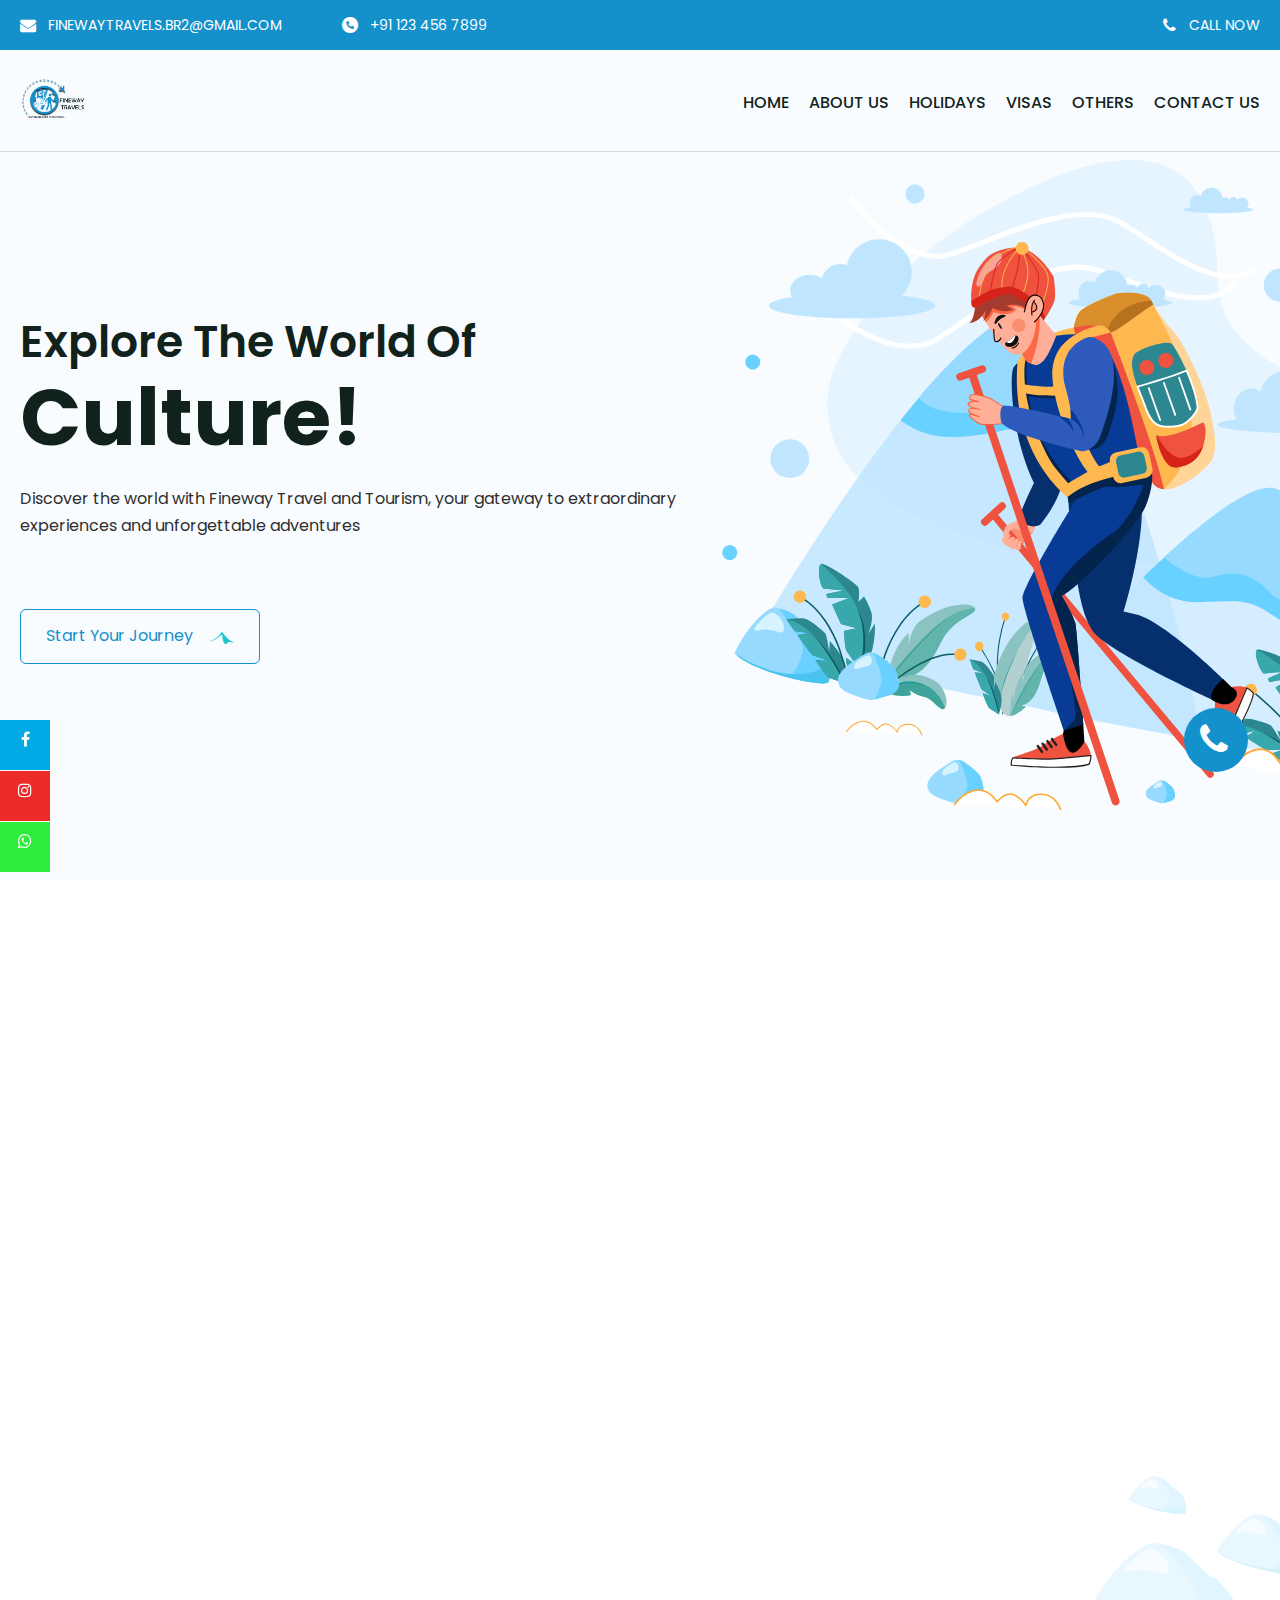
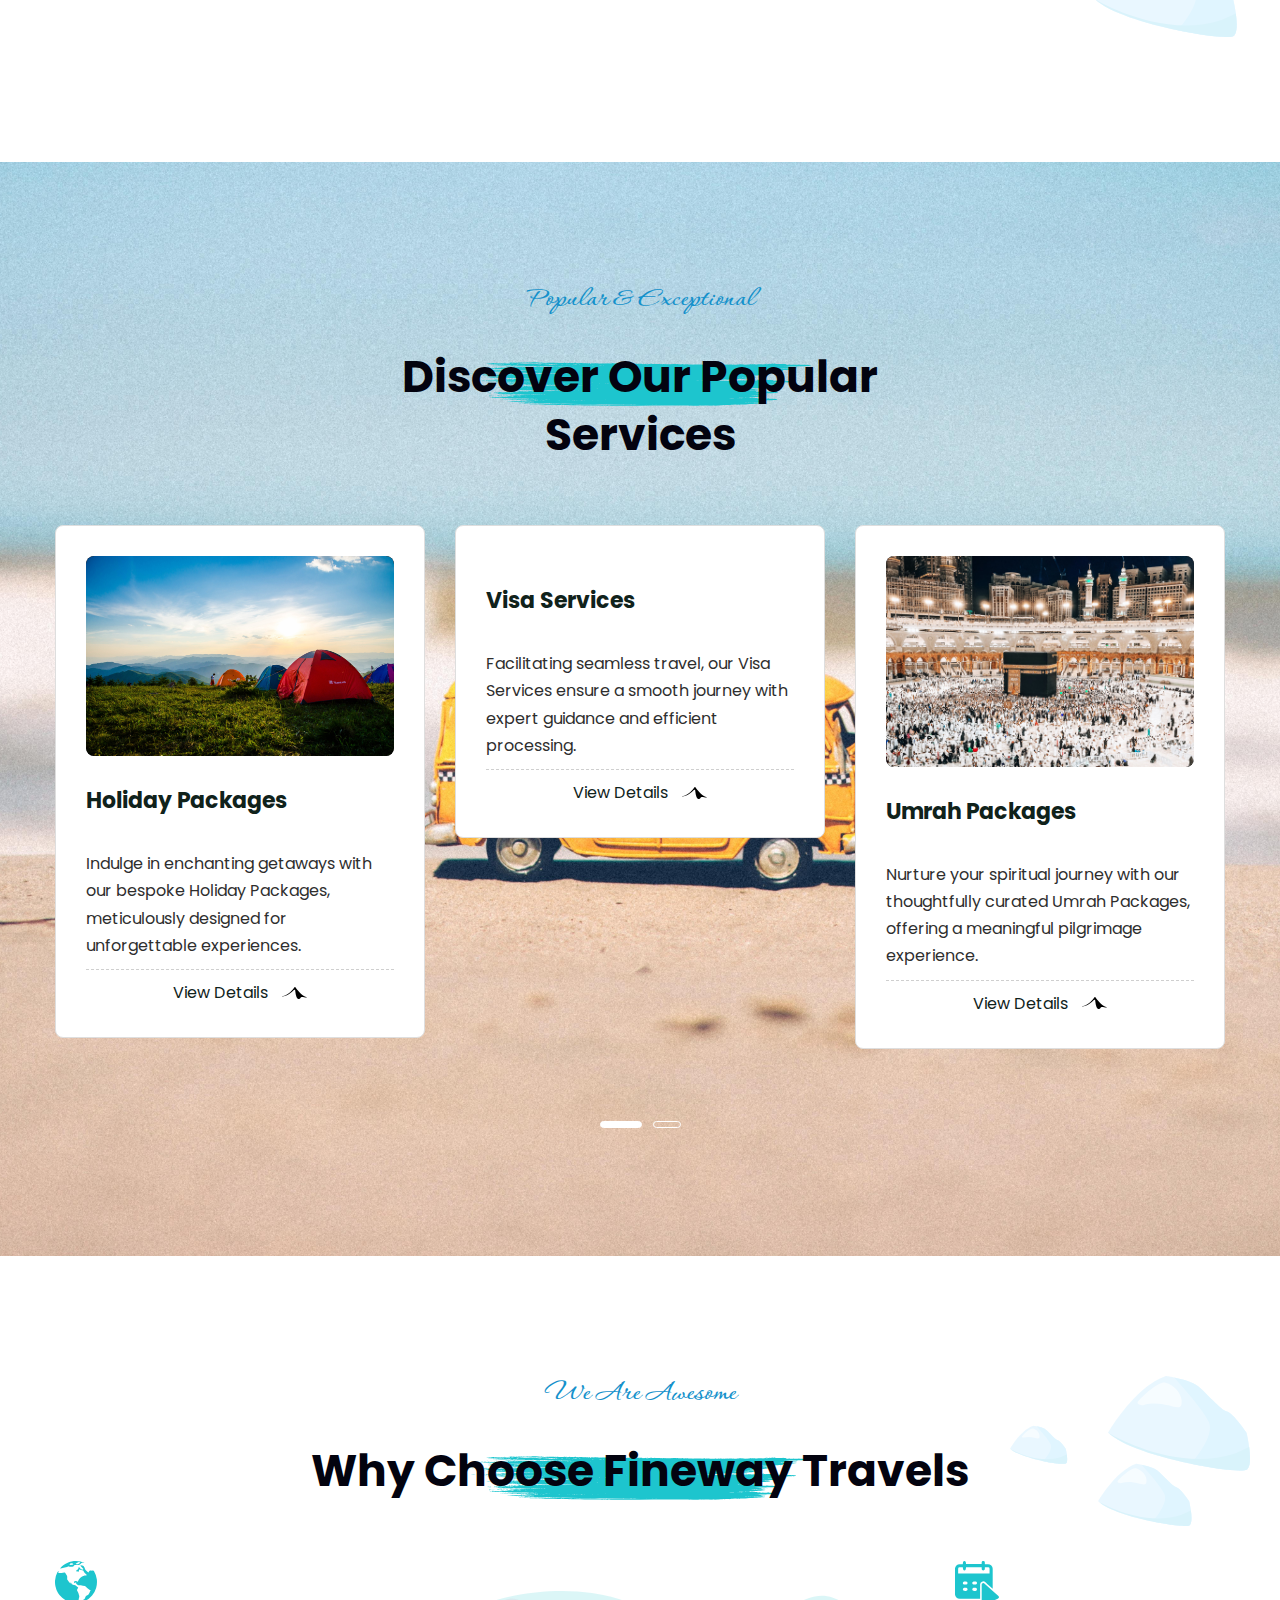
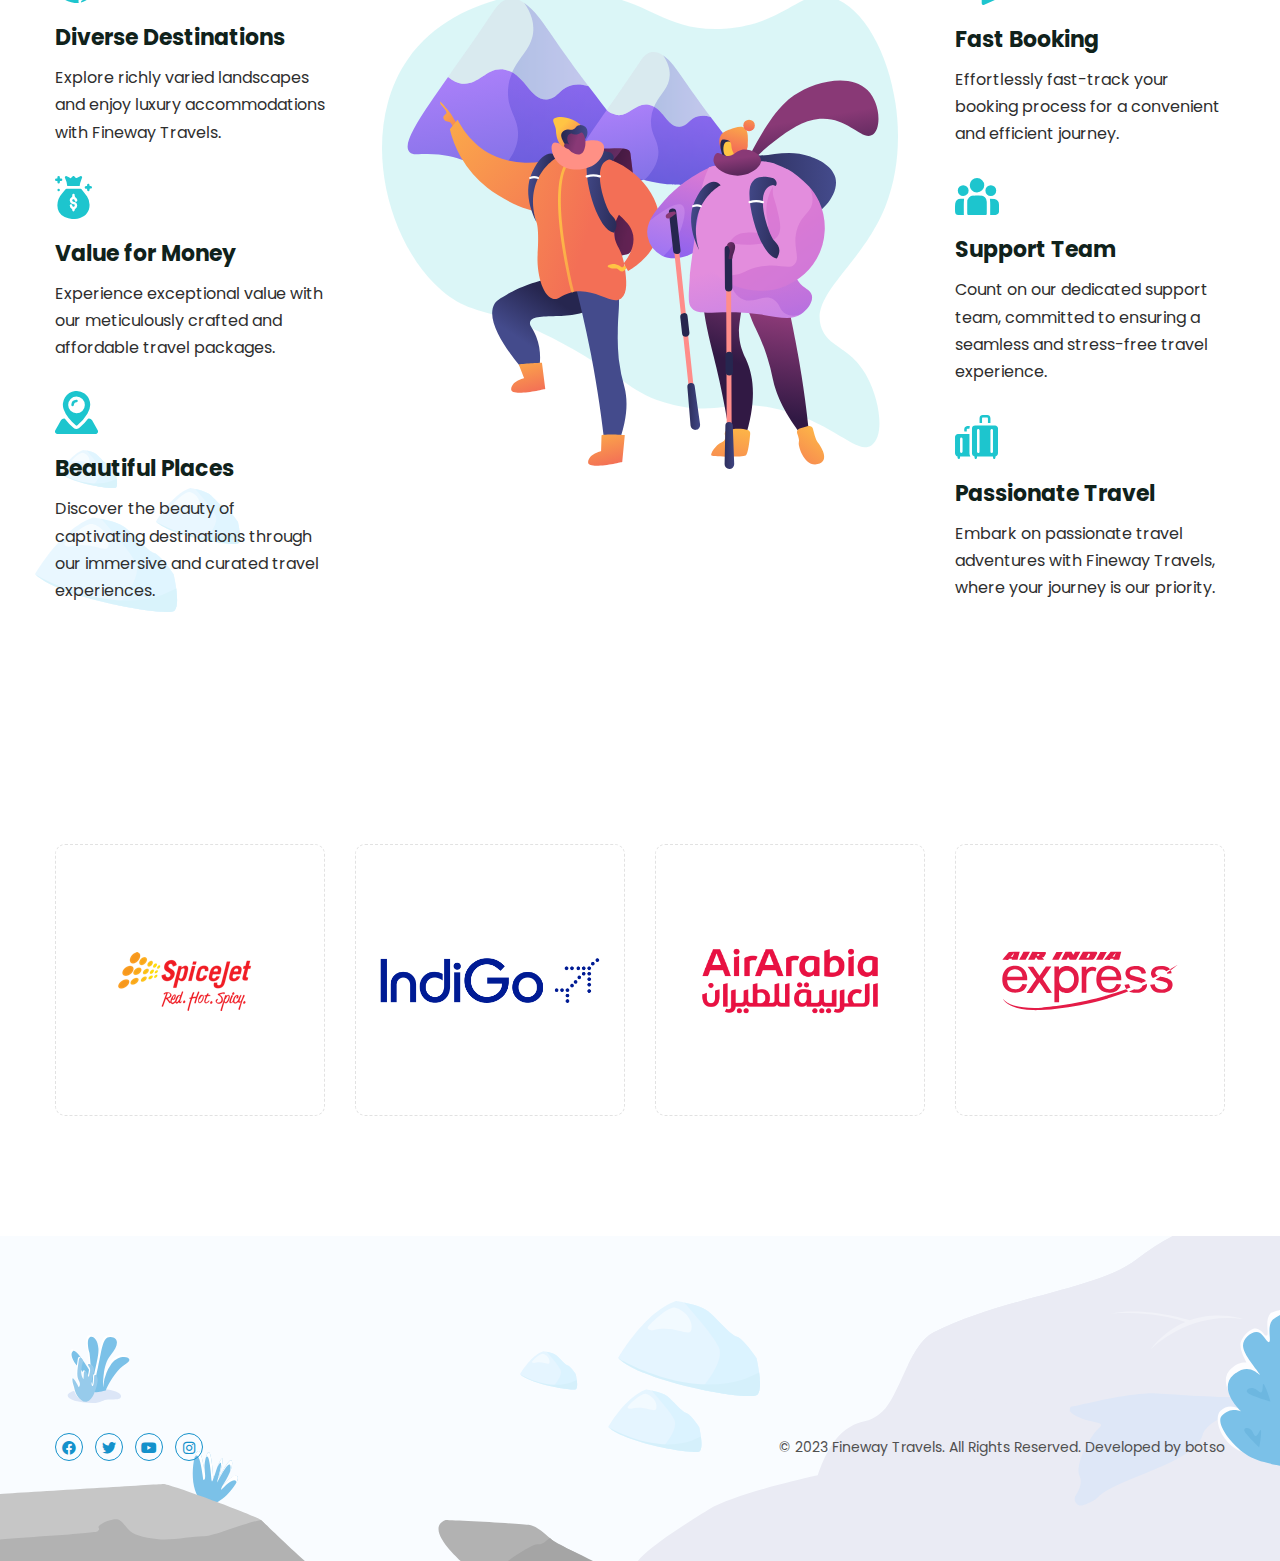
==== index.html @ 9a1bd73a "intial commit" ====
<!DOCTYPE html>
<html lang="en">

<head>
    <meta charset="utf-8">
    <title>FineWay Travel</title>
    <!-- Stylesheets -->
    <link href="css/bootstrap.css" rel="stylesheet">
    <link href="css/style.css" rel="stylesheet">
    <link rel="shortcut icon" href="images/fineway-logo.png" type="image/x-icon">
    <link rel="icon" href="images/fineway-logo.png" type="image/x-icon">
    <!-- Responsive -->
    <meta http-equiv="X-UA-Compatible" content="IE=edge">
    <meta name="viewport" content="width=device-width, initial-scale=1.0, maximum-scale=1.0, user-scalable=0">
    <link href="css/responsive.css" rel="stylesheet">
    <link rel="stylesheet" href="./css/social-style.css">
    <link rel="stylesheet" href="https://cdnjs.cloudflare.com/ajax/libs/font-awesome/4.7.0/css/font-awesome.min.css">
</head>

<body>
    <div class="page-wrapper">

        <!-- Preloader -->
        <div class="preloader"></div>

        <div class="search-backdrop"></div>

        <!-- Main Header-->
        <header class="main-header">
            <div id="fixed-social">
                <div>
                    <a href="#" class="fixed-facebook" target="_blank"><i class="fa fa-facebook"></i>
                        <span>Facebook</span></a>
                </div>

                <div>
                    <a href="#" class="fixed-instagrem" target="_blank"><i class="fa fa-instagram"></i>
                        <span>Instagram</span></a>
                </div>
                <div>
                    <a href="#" class="fixed-whatsapp" target="_blank"><i class="fa fa-whatsapp"></i>
                        <span>Whatsapp</span></a>
                </div>
            </div>
            <div class="header-top">
                <div class="auto-container">
                    <div class="inner clearfix">
                        <div class="top-left clearfix">
                            <ul class="info clearfix">
                                <li><i class="icon fa fa-envelope"></i> <a
                                        href="mailto:INFO@TREKER.COM">finewaytravels.br2@gmail.com</a></li>
                                <li><i class="icon fa fa-phone-circle"></i> <a href="tel:+11256326501">+91 123 456
                                        7899</a></li>
                            </ul>
                        </div>
                        <div class="top-right clearfix">
                            <div class="login"><i class="icon fa fa-phone"></i> <a href="#">Call Now</a></div>
                        </div>
                    </div>
                </div>
            </div>
            <!-- Header Upper -->
            <div class="header-upper">
                <div class="auto-container">
                    <!-- Main Box -->
                    <div class="main-box clearfix">
                        <!--Logo-->
                        <div class="logo-box">
                            <div class="logo"><a href="index.html" title="Treker"><img src="images/fineway-logo.png"
                                        alt="" title="Treker"></a></div>
                        </div>

                        <div class="nav-box clearfix">
                            <!--Nav Outer-->
                            <div class="nav-outer clearfix">
                                <nav class="main-menu">
                                    <ul class="navigation clearfix">
                                        <li class="active"><a href="../Fineway travels/">Home</a>
                                        </li>
                                        <li><a href="#">About Us</a>
                                        </li>
                                        <li><a href="#">Holidays</a>
                                        </li>
                                        <li><a href="./visas">visas
                                            </a></li>
                                        <li class="dropdown"><a href="#">Others</a>
                                            <ul>
                                                <li><a href="/OkToBoard/">Ok to Board</a></li>
                                                <li><a href="#">Umrah</a></li>
                                            </ul>
                                        </li>
                                        <li><a href="/contact/">Contact us</a></li>
                                    </ul>
                                </nav>
                                <!-- Main Menu End-->
                            </div>
                            <!--Nav Outer End-->

                            <!-- <div class="links-box clearfix">
                                <div class="link search-btn search-toggle"><span class="icon far fa-search"></span>
                                </div>
                                <div class="link fav-btn"><a href="#"><span class="icon far fa-heart"></span><span
                                            class="count">02</span></a></div>
                                <div class="link cart-btn"><a href="#" class="clearfix">
                                        <div class="cart-info"><span class="icon far fa-shopping-cart"></span>00 Items
                                        </div>
                                        <div class="amount">$ 00:00</div>
                                    </a></div>
                            </div> -->

                            <!-- Hidden Nav Toggler -->
                            <div class="nav-toggler">
                                <button class="hidden-bar-opener"><span class="icon"><img
                                            src="images/icons/menu-icon.svg" alt=""></span></button>
                            </div>

                        </div>

                        <!-- End Header Upper -->
                        <div class="search-box">
                            <div class="outer-container">
                                <div class="inner-box">
                                    <div class="form-box">
                                        <div class="s-close-btn"><span class="icon far fa-times"></span></div>
                                        <span class="s-icon fa fa-search"></span>
                                        <form method="post" action="index.html">
                                            <div class="form-group">
                                                <input type="search" name="search" value="" placeholder="Search Here"
                                                    required="">
                                            </div>
                                        </form>
                                    </div>
                                </div>
                            </div>
                        </div>

                    </div>
                </div>
            </div>
        </header>
        <!--End Main Header -->

        <!--Search Backdrop-->
        <div class="search-backdrop"></div>

        <!-- Menu Backdrop -->
        <div class="menu-backdrop"></div>

        <!-- Hidden Navigation Bar -->
        <section class="hidden-bar">
            <!-- Hidden Bar Wrapper -->
            <div class="hidden-bar-wrapper">
                <div class="hidden-bar-closer"><span class="icon"><svg class="icon-close" role="presentation"
                            viewBox="0 0 16 14">
                            <path d="M15 0L1 14m14 0L1 0" stroke="currentColor" fill="none" fill-rule="evenodd"></path>
                        </svg></span></div>
                <div class="nav-logo-box">
                    <div class="logo"><a href="index.html" title="FineWay"><img src="./images/fineway-logo.png" alt=""
                                title="Fineway"></a></div>
                </div>
                <!-- .Side-menu -->
                <div class="side-menu">
                    <ul class="navigation clearfix">
                        <li class="active"><a href="../Fineway travels/">Home</a>
                        </li>
                        <li><a href="#">About Us</a>
                        </li>
                        <li><a href="#">Holidays</a>
                        </li>
                        <li><a href="./visa/index.html">Visa</a></li>
                        <li class="dropdown"><a href="#">Others</a>
                            <ul>
                                <li><a href="/OkToBoard/">Ok to Board</a></li>
                                <li><a href="#">Umrah</a></li>
                            </ul>
                        </li>
                        <li><a href="/contact/">Contact us</a></li>
                    </ul>
                </div><!-- /.Side-menu -->


            </div><!-- / Hidden Bar Wrapper -->
        </section>
        <!-- / Hidden Bar -->

        <!-- Banner Section -->
        <section class="banner-section">

            <div class="banner-container">
                <div class="banner-slider-box">
                    <!--Slide Item-->
                    <div class="slide-item">
                        <div class="auto-container">
                            <div class="content-box">
                                <div class="content">
                                    <div class="clearfix">
                                        <div class="inner">
                                            <h2>Explore the world of</h2>
                                            <h1><span>Culture!</span></h1>
                                            <div class="text">Discover the world with Fineway Travel and Tourism, your
                                                gateway to extraordinary experiences and unforgettable adventures</div>
                                            <div class="links-box clearfix">
                                                <div class="link"><a href="#"
                                                        class="theme-btn btn-style-one"><span>Start Your Journey <i
                                                                class="icon"><img src="images/icons/logo-icon.svg"
                                                                    alt="" title=""></i></span></a></div>
                                            </div>
                                        </div>

                                    </div>
                                </div>
                                <div class="banner-image">
                                    <div class="image"><img src="images/main-slider/banner-image-1.svg" alt="" title="">
                                    </div>
                                </div>
                            </div>
                        </div>
                    </div>

                </div>
            </div>
        </section>
        <!--End Banner Section -->

        <!--About Us Section-->
        <section class="about-us">
            <div class="floated-icon right"><img src="images/resource/about-stone-right.svg" alt="" title=""></div>
            <div class="auto-container">
                <div class="row clearfix">
                    <!--Text Col-->
                    <div class="text-col col-lg-6 col-md-12 col-sm-12">
                        <div class="inner wow fadeInRight" data-wow-duration="1500ms" data-wow-delay="0ms">
                            <div class="title-box">
                                <div class="subtitle">About FineWay</div>
                                <h2><i class="bg-vector"></i><span>Your Gateway to Seamless Travel Solutions</span></h2>
                                <div class="text">Your surest vacation spot for seamless travel answers. Explore our
                                    rights, offering Umrah, visas, and bespoke packages. Where your journey reveals its
                                    way..</div>
                            </div>
                            <div class="lower-box">
                                <div class="lower-inner clearfix">
                                    <div class="text-content">
                                        <ul>
                                            <li>Holiday Packages</li>
                                            <li>Visa Services</li>
                                            <li>Umrah Packages</li>
                                        </ul>
                                    </div>
                                    <!-- <div class="image-box">
                                        <img src="images/resource/about-image-2.jpg" alt="" title="">
                                        <a href="https://www.youtube.com/watch?v=0xhr0j877bI"
                                            class="theme-btn lightbox-image overlink"><span
                                                class="icon fa fa-play"></span></a>
                                    </div> -->
                                </div>
                            </div>
                        </div>
                    </div>
                    <!--Image Col-->
                    <div class="image-col col-lg-6 col-md-12 col-sm-12">
                        <div class="inner wow fadeInLeft" data-wow-duration="1500ms" data-wow-delay="0ms">
                            <div class="bg-image">
                                <img src="images/travel/about-vector-1.png  " alt="" title="">
                            </div>
                            <div class="image-box">
                                <img src="images/resource/about-image-1.svg" alt="" title="">
                            </div>
                        </div>
                    </div>
                </div>
            </div>
        </section>

        <!--Popular Section-->
        <section class="popular-section">
            <div class="bg-layer" style="background-image: url(images/travel/travel.jpg);"></div>
            <div class="auto-container">
                <div class="title-box centered">
                    <div class="subtitle">Popular & Exceptional</div>
                    <h2><i class="bg-vector"></i><span>Discover our popular services</span></h2>
                </div>
                <div class="carousel-box">
                    <div class="popular-carousel owl-theme owl-carousel">

                        <!-- Block -->
                        <div class="trek-block-one">
                            <div class="inner-box">
                                <div class="image-box">
                                    <div class="image"><a href="packages.html"><img src="images/travel/holiday.jpg"
                                                alt="" title=""></a></div>
                                    <!-- <div class="price"><span>$120</span></div> -->
                                    <!-- <div class="info">
                                        <span class="i-block"><i class="icon far fa-clock"></i> 5 days</span> &ensp; |
                                        &ensp; <span class="i-block">259P, Himalaya Ag</span>
                                    </div> -->
                                </div>
                                <div class="lower-content">
                                    <h4><a href="packages.html">Holiday Packages</a></h4>
                                    <div class="ratings clearfix">
                                        <!-- <div class="stars"><i class="fa fa-star"></i><i class="fa fa-star"></i><i
                                                class="fa fa-star"></i><i class="fa fa-star"></i><i
                                                class="fa fa-star empty"></i></div> -->
                                        <!-- <div class="rev"><a href="#">05 Review</a></div> -->
                                    </div>
                                    <div class="text">Indulge in enchanting getaways with our bespoke Holiday Packages,
                                        meticulously designed for unforgettable experiences.</div>
                                </div>
                                <div class="bottom-box clearfix">
                                    <div class="more-link"><a href="packages.html" class="theme-btn"><span>View Details
                                                <i class="icon"><img src="images/icons/logo-icon.svg"
                                                        alt=""></i></span></a>
                                    </div>
                                    <!-- <div class="video-link"><a href="packages.html" class="theme-btn"><i
                                                class="icon far fa-video-camera"></i></a></div> -->
                                </div>
                            </div>
                        </div>

                        <!--Block-->
                        <div class="trek-block-one">
                            <div class="inner-box">
                                <div class="image-box">
                                    <div class="image"><a href="packages.html"><img src="images/travel/visa.jpg" alt=""
                                                title=""></a></div>
                                    <!-- <div class="price"><span>$120</span></div> -->
                                    <!-- <div class="info">
                                        <span class="i-block"><i class="icon far fa-clock"></i> 5 days</span> &ensp; |
                                        &ensp; <span class="i-block">259P, Himalaya Ag</span>
                                    </div> -->
                                </div>
                                <div class="lower-content">
                                    <h4><a href="./visas/index.html">Visa Services</a></h4>
                                    <div class="ratings clearfix">
                                        <!-- <div class="stars"><i class="fa fa-star"></i><i class="fa fa-star"></i><i
                                                class="fa fa-star"></i><i class="fa fa-star"></i><i
                                                class="fa fa-star empty"></i></div> -->
                                        <!-- <div class="rev"><a href="packages.html">05 Review</a></div> -->
                                    </div>
                                    <div class="text">Facilitating seamless travel, our Visa Services ensure a smooth
                                        journey with expert guidance and efficient processing.</div>
                                </div>
                                <div class="bottom-box clearfix">
                                    <div class="more-link"><a href="./visas/index.html" class="theme-btn"><span>View
                                                Details
                                                <i class="icon"><img src="images/icons/logo-icon.svg"
                                                        alt=""></i></span></a>
                                    </div>
                                    <!-- <div class="video-link"><a href="packages.html" class="theme-btn"><i
                                                class="icon far fa-video-camera"></i></a></div> -->
                                </div>
                            </div>
                        </div>

                        <!--Block-->
                        <div class="trek-block-one">
                            <div class="inner-box">
                                <div class="image-box">
                                    <div class="image"><a href="packages.html"><img src="images/travel/umrah.jpg" alt=""
                                                title=""></a></div>
                                    <!-- <div class="price"><span>$120</span></div> -->
                                    <!-- <div class="info">
                                        <span class="i-block"><i class="icon far fa-clock"></i> 5 days</span> &ensp; |
                                        &ensp; <span class="i-block">259P, Himalaya Ag</span>
                                    </div> -->
                                </div>
                                <div class="lower-content">
                                    <h4><a href="#">Umrah Packages</a></h4>
                                    <div class="ratings clearfix">
                                        <!-- <div class="stars"><i class="fa fa-star"></i><i class="fa fa-star"></i><i
                                                class="fa fa-star"></i><i class="fa fa-star"></i><i
                                                class="fa fa-star empty"></i></div> -->
                                        <!-- <div class="rev"><a href="packages.html">05 Review</a></div> -->
                                    </div>
                                    <div class="text">Nurture your spiritual journey with our thoughtfully curated Umrah
                                        Packages, offering a meaningful pilgrimage experience.</div>
                                </div>
                                <div class="bottom-box clearfix">
                                    <div class="more-link"><a href="packages.html" class="theme-btn"><span>View Details
                                                <i class="icon"><img src="images/icons/logo-icon.svg"
                                                        alt=""></i></span></a>
                                    </div>
                                    <!-- <div class="video-link"><a href="packages.html" class="theme-btn"><i
                                                class="icon far fa-video-camera"></i></a></div> -->
                                </div>
                            </div>
                        </div>

                        <!--Block-->
                        <div class="trek-block-one">
                            <div class="inner-box">
                                <div class="image-box">
                                    <div class="image"><a href="packages.html"><img src="images/travel/visa.jpg" alt=""
                                                title=""></a></div>
                                    <!-- <div class="price"><span>$120</span></div> -->
                                    <!-- <div class="info">
                                        <span class="i-block"><i class="icon far fa-clock"></i> 5 days</span> &ensp; |
                                        &ensp; <span class="i-block">259P, Himalaya Ag</span>
                                    </div> -->
                                </div>
                                <div class="lower-content">
                                    <h4><a href="packages.html">Global Visa Services</a></h4>
                                    <div class="ratings clearfix">
                                        <!-- <div class="stars"><i class="fa fa-star"></i><i class="fa fa-star"></i><i
                                                class="fa fa-star"></i><i class="fa fa-star"></i><i
                                                class="fa fa-star empty"></i></div> -->
                                        <!-- <div class="rev"><a href="packages.html">05 Review</a></div> -->
                                    </div>
                                    <div class="text">Our passport to seamless travel and business success. Expert
                                        guidance and streamlined solutions for your
                                        visa needs.</div>
                                </div>
                                <div class="bottom-box clearfix">
                                    <div class="more-link"><a href="packages.html" class="theme-btn"><span>View Details
                                                <i class="icon"><img src="images/icons/logo-icon.svg"
                                                        alt=""></i></span></a>
                                    </div>
                                    <!-- <div class="video-link"><a href="packages.html" class="theme-btn"><i
                                                class="icon far fa-video-camera"></i></a></div> -->
                                </div>
                            </div>
                        </div>



                    </div>
                </div>
            </div>
        </section>

        <!--Why Section-->
        <section class="why-section">
            <div class="floated-icon left"><img src="images/resource/stones-left.svg" alt="" title=""></div>
            <div class="floated-icon right"><img src="images/resource/stones-right.svg" alt="" title=""></div>
            <div class="auto-container">

                <div class="title-box centered">
                    <div class="subtitle">We Are Awesome</div>
                    <h2><i class="bg-vector"></i><span>Why Choose Fineway Travels</span></h2>
                </div>

                <div class="row clearfix">
                    <div class="left-col col-xl-3 col-lg-4 col-md-6 col-sm-12">
                        <div class="inner">
                            <div class="why-block">
                                <div class="inner-box">
                                    <div class="icon-box"><img src="images/resource/icon-1.svg" alt=""></div>
                                    <h4>Diverse Destinations</h4>
                                    <div class="text"> Explore richly varied landscapes and enjoy luxury accommodations
                                        with Fineway Travels.</div>
                                </div>
                            </div>
                            <div class="why-block">
                                <div class="inner-box">
                                    <div class="icon-box"><img src="images/resource/icon-2.svg" alt=""></div>
                                    <h4>Value for Money</h4>
                                    <div class="text">Experience exceptional value with our meticulously crafted and
                                        affordable travel packages.</div>
                                </div>
                            </div>
                            <div class="why-block">
                                <div class="inner-box">
                                    <div class="icon-box"><img src="images/resource/icon-3.svg" alt=""></div>
                                    <h4>Beautiful Places</h4>
                                    <div class="text">Discover the beauty of captivating destinations through our
                                        immersive and curated travel experiences.</div>
                                </div>
                            </div>
                        </div>
                    </div>

                    <div class="right-col col-xl-3 col-lg-4 col-md-6 col-sm-12">
                        <div class="inner">
                            <div class="why-block">
                                <div class="inner-box">
                                    <div class="icon-box"><img src="images/resource/icon-4.svg" alt=""></div>
                                    <h4>Fast Booking</h4>
                                    <div class="text">Effortlessly fast-track your booking process for a convenient and
                                        efficient journey.</div>
                                </div>
                            </div>
                            <div class="why-block">
                                <div class="inner-box">
                                    <div class="icon-box"><img src="images/resource/icon-5.svg" alt=""></div>
                                    <h4>Support Team</h4>
                                    <div class="text">Count on our dedicated support team, committed to ensuring a
                                        seamless and stress-free travel experience.</div>
                                </div>
                            </div>
                            <div class="why-block">
                                <div class="inner-box">
                                    <div class="icon-box"><img src="images/resource/icon-6.svg" alt=""></div>
                                    <h4>Passionate Travel</h4>
                                    <div class="text">Embark on passionate travel adventures with Fineway Travels, where
                                        your journey is our priority.</div>
                                </div>
                            </div>
                        </div>
                    </div>

                    <div class="image-col col-xl-6 col-lg-4 col-md-12 col-sm-12">
                        <div class="inner">
                            <div class="image-box"><img src="images/resource/why-image-1.svg" alt=""></div>
                        </div>
                    </div>

                </div>
            </div>
        </section>





        <!--Sponsors Section-->
        <section class="sponsors-one">
            <div class="auto-container">
                <div class="carousel-box">
                    <div class="sponsors-carousel owl-theme owl-carousel">
                        <!--Block-->
                        <div class="sponsor-block">
                            <div class="inner-box">
                                <div class="image"><a href="#"><img src="images/brands/spicejet.png" alt=""></a>
                                </div>
                            </div>
                        </div>

                        <!--Block-->
                        <div class="sponsor-block">
                            <div class="inner-box">
                                <div class="image"><a href="#"><img src="images/brands/indigo.png" alt=""></a>
                                </div>
                            </div>
                        </div>

                        <!--Block-->
                        <div class="sponsor-block">
                            <div class="inner-box">
                                <div class="image"><a href="#"><img src="images/brands/air_arabia.png" alt=""></a>
                                </div>
                            </div>
                        </div>

                        <!--Block-->
                        <div class="sponsor-block">
                            <div class="inner-box">
                                <div class="image"><a href="#"><img src="images/brands/air_india.svg" alt=""></a>
                                </div>
                            </div>
                        </div>

                        <!--Block-->
                        <div class="sponsor-block">
                            <div class="inner-box">
                                <div class="image"><a href="#"><img src="images/brands/FlyDubai-Logo.png" alt=""></a>
                                </div>
                            </div>
                        </div>

                        <!--Block-->
                        <div class="sponsor-block">
                            <div class="inner-box">
                                <div class="image"><a href="#"><img src="images/brands/go_first.png" alt=""></a>
                                </div>
                            </div>
                        </div>

                        <!--Block-->
                        <div class="sponsor-block">
                            <div class="inner-box">
                                <div class="image"><a href="#"><img src="images/brands/vistarta.png" alt=""></a>
                                </div>
                            </div>
                        </div>

                        <!--Block-->
                        <div class="sponsor-block">
                            <div class="inner-box">
                                <div class="image"><a href="#"><img src="images/brands/air_india.png" alt=""></a>
                                </div>
                            </div>
                        </div>

                    </div>
                </div>
            </div>
        </section>


        <!--Main Footer-->
        <footer class="main-footer">
            <div class="bg-layer" style="background-image: url(images/background/f-bottom-bg.svg);"></div>
            <div class="floated-icon"><img src="images/resource/footer-stones.svg" alt="" title=""></div>


            <div class="f-bottom">
                <div class="auto-container">
                    <div class="inner clearfix">
                        <div class="social-links">
                            <ul class="clearfix">
                                <li><a href="#"><i class="fab fa-facebook-f"></i></a></li>
                                <li><a href="#"><i class="fab fa-twitter"></i></a></li>
                                <li><a href="#"><i class="fab fa-youtube"></i></a></li>
                                <li><a href="#"><i class="fab fa-instagram"></i></a></li>
                            </ul>
                        </div>
                        <div class="copyright">&copy; 2023 Fineway Travels. All Rights Reserved. Developed by botso
                        </div>
                    </div>
                </div>
            </div>

        </footer>

    </div>
    <section class="call-buton"><a class="cc-calto-action-ripple" href="tel:9999999"><i class="fa fa-phone"></i>
        </a>
    </section>
    <!--End pagewrapper-->

    <!--Scroll to top-->
    <div class="scroll-to-top scroll-to-target" data-target="html"><span class="icon"><img
                src="images/icons/arrow-up.svg" alt="" title="Go To Top"></span></div>

    <script src="js/jquery.js"></script>
    <script src="js/popper.min.js"></script>
    <script src="js/bootstrap.min.js"></script>
    <script src="js/jquery-ui.js"></script>
    <script src="js/jquery.fancybox.js"></script>
    <script src="js/isotope.js"></script>
    <script src="js/touchspin.js"></script>
    <script src="js/owl.js"></script>
    <script src="js/wow.js"></script>
    <script src="js/custom-script.js"></script>
</body>

</html>
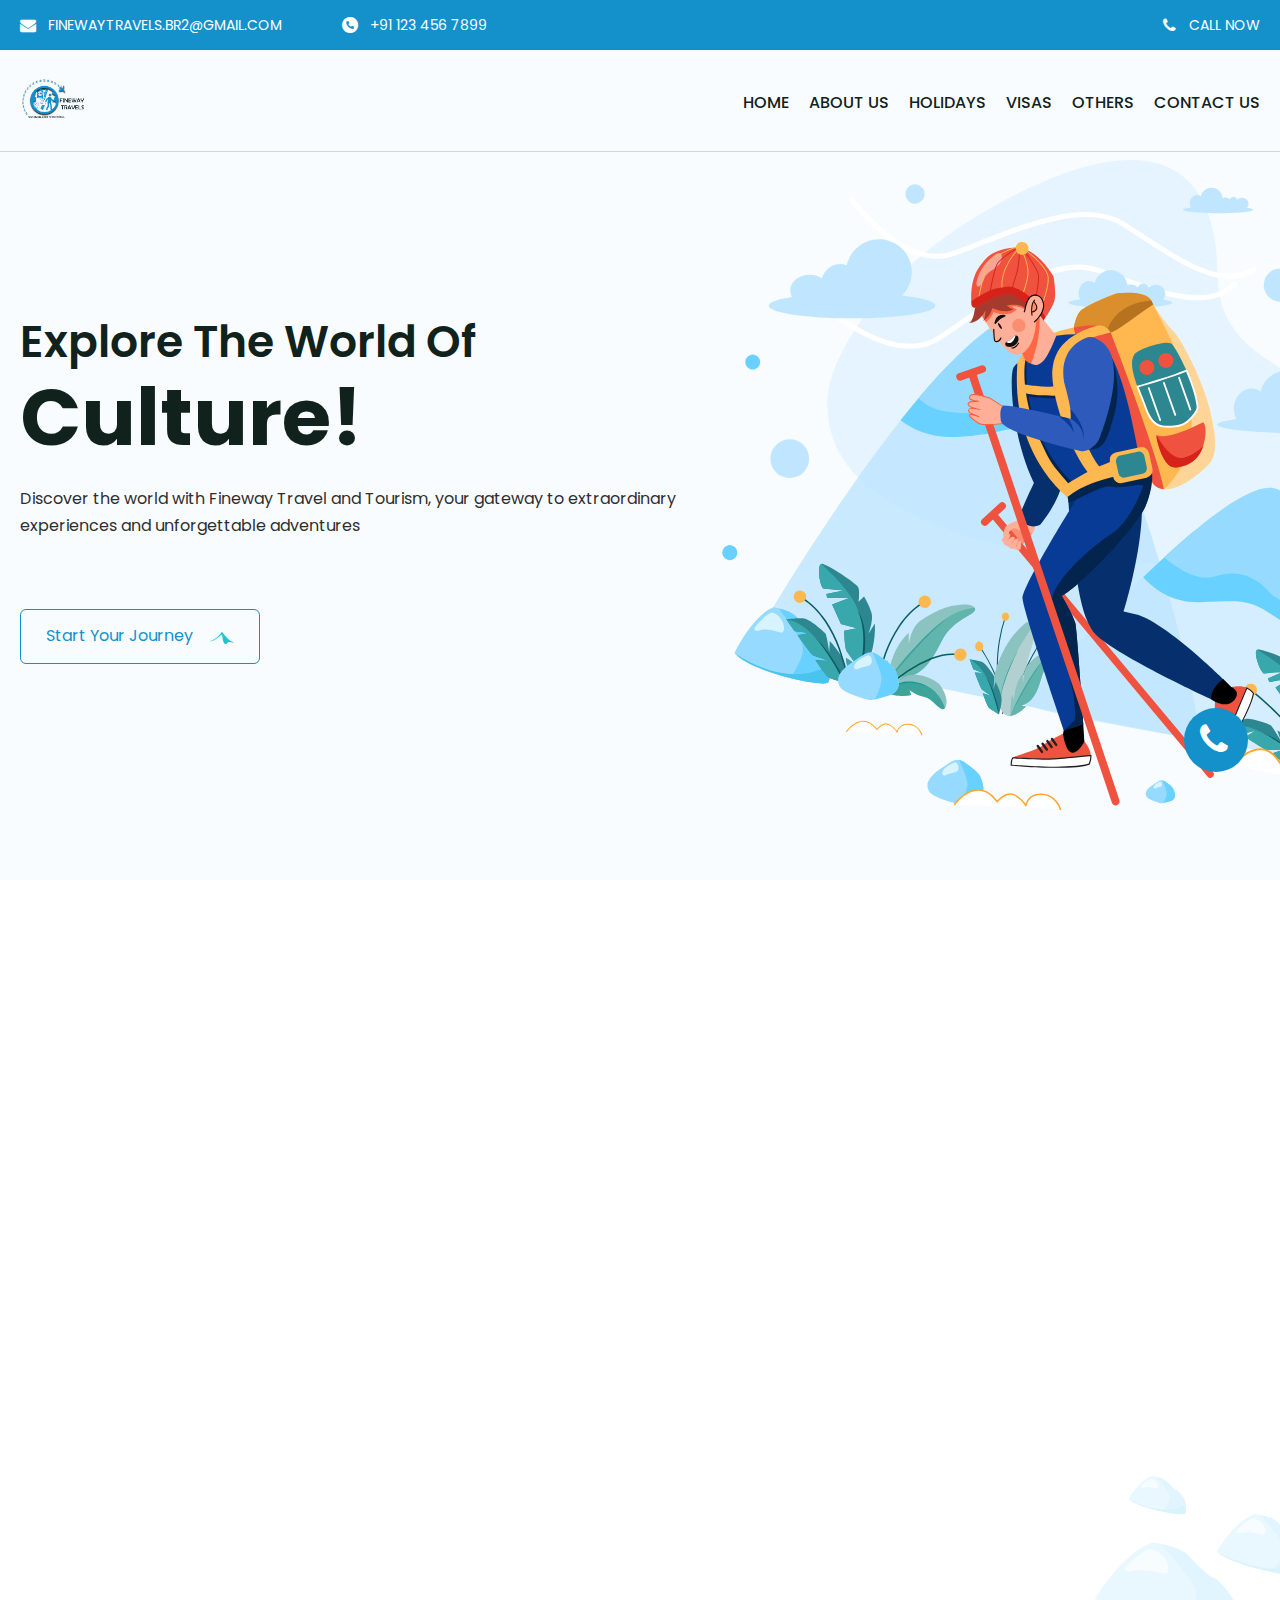
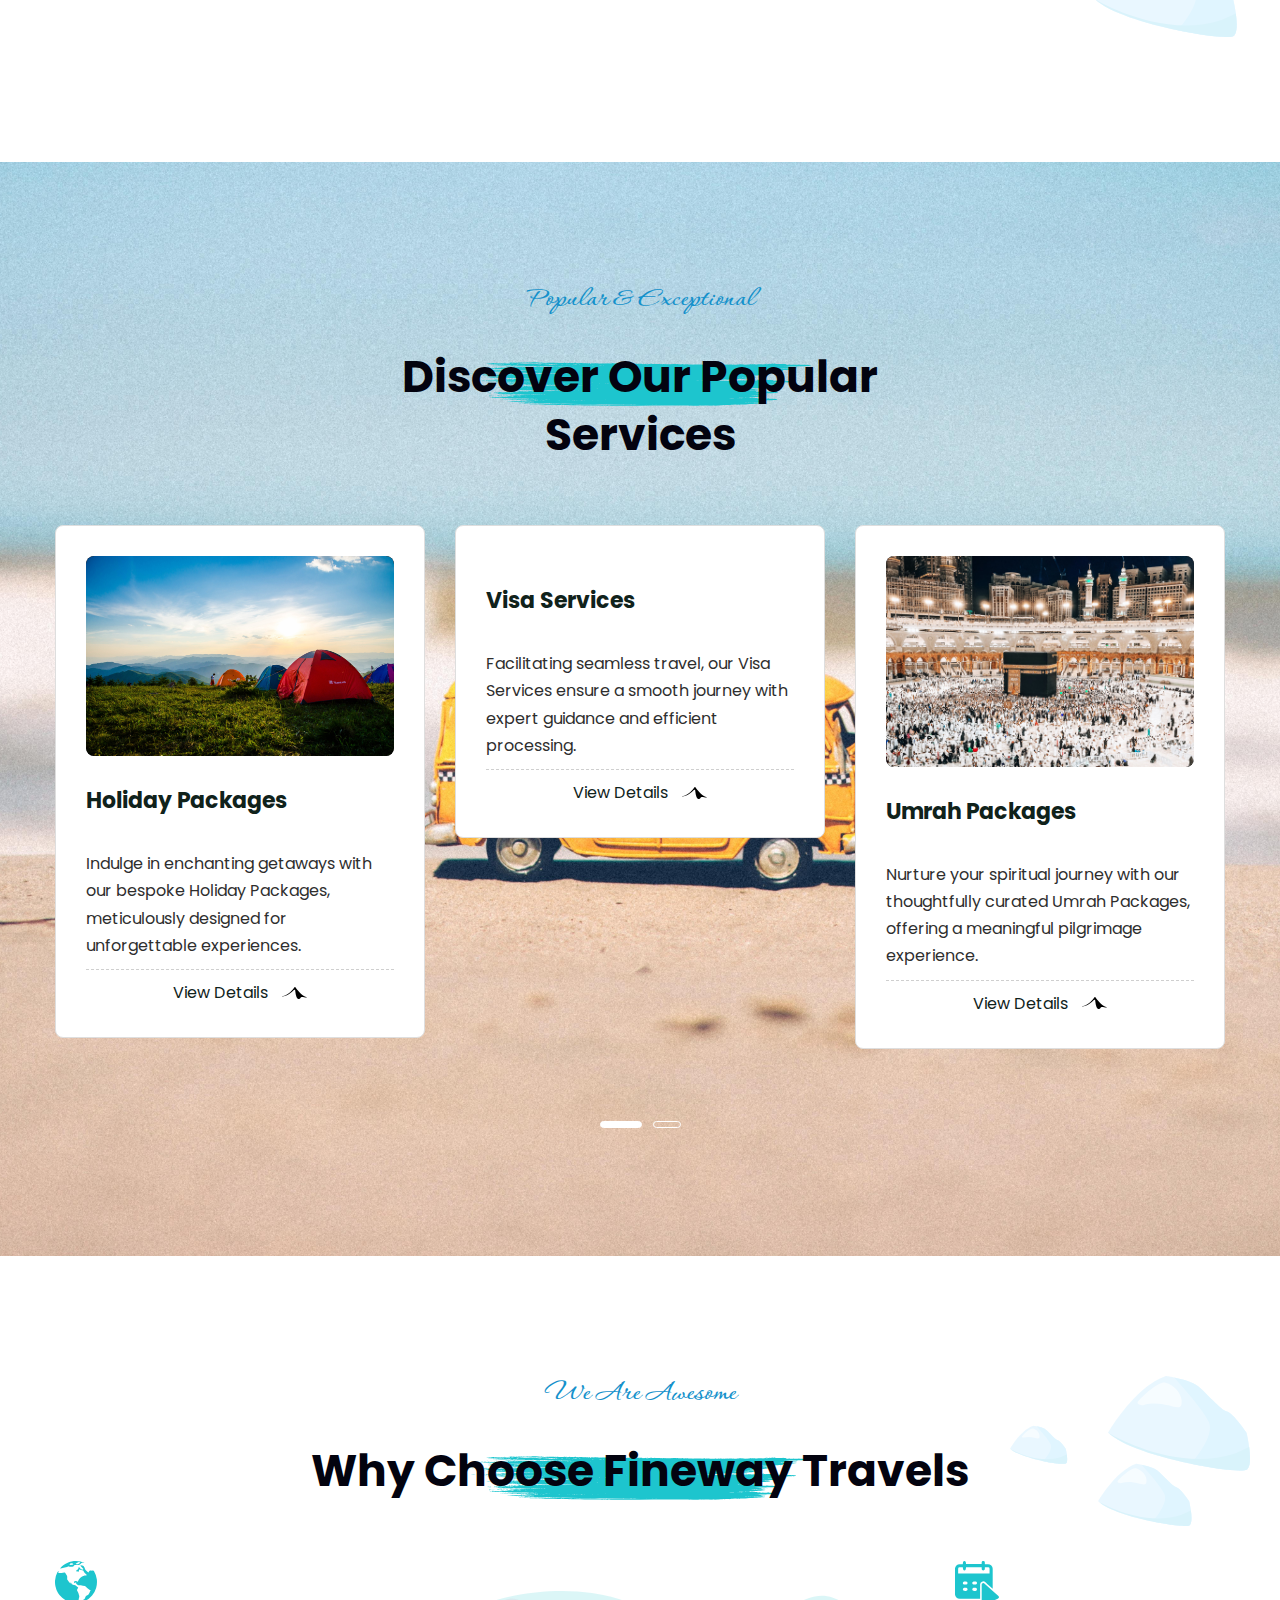
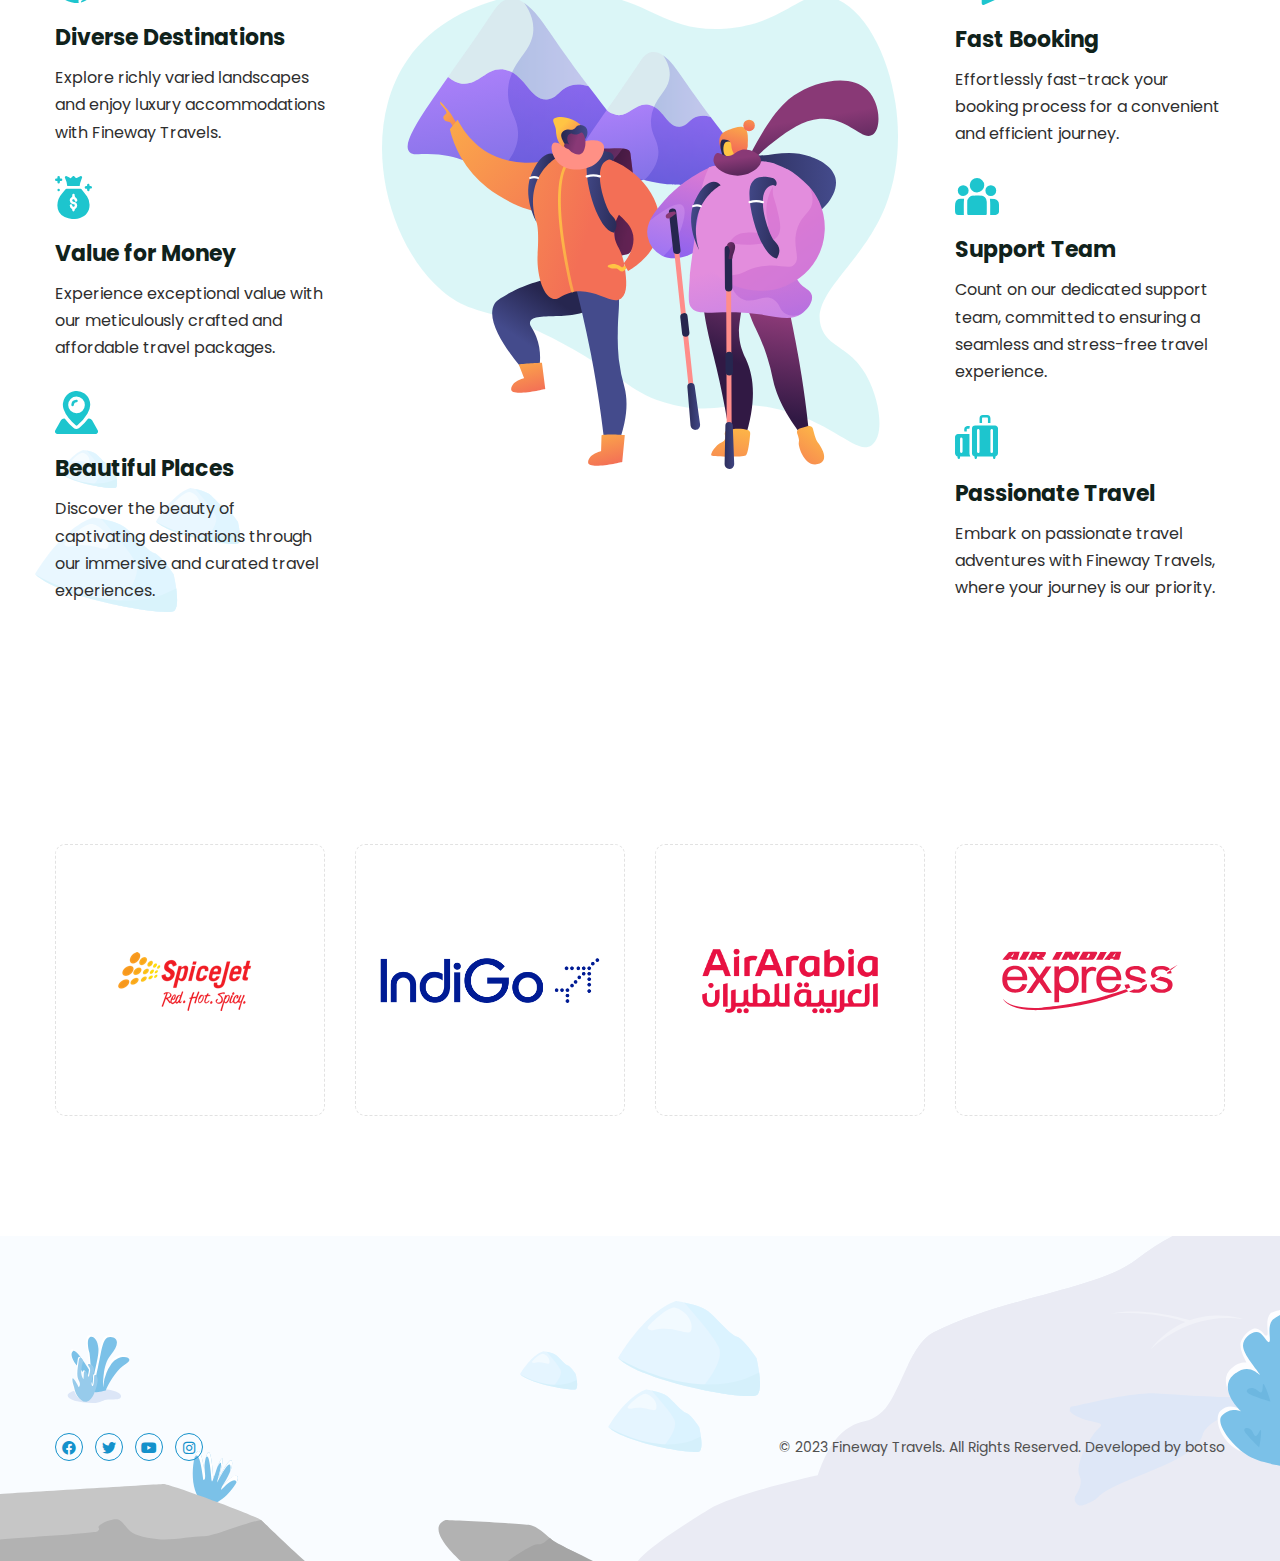
==== commit f85882ba: "Update index.html" ====
--- a/index.html
+++ b/index.html
@@ -27,7 +27,7 @@
 
         <!-- Main Header-->
         <header class="main-header">
-            <div id="fixed-social">
+<!--             <div id="fixed-social">
                 <div>
                     <a href="#" class="fixed-facebook" target="_blank"><i class="fa fa-facebook"></i>
                         <span>Facebook</span></a>
@@ -41,7 +41,7 @@
                     <a href="#" class="fixed-whatsapp" target="_blank"><i class="fa fa-whatsapp"></i>
                         <span>Whatsapp</span></a>
                 </div>
-            </div>
+            </div> -->
             <div class="header-top">
                 <div class="auto-container">
                     <div class="inner clearfix">
@@ -633,4 +633,4 @@
     <script src="js/custom-script.js"></script>
 </body>
 
-</html>+</html>
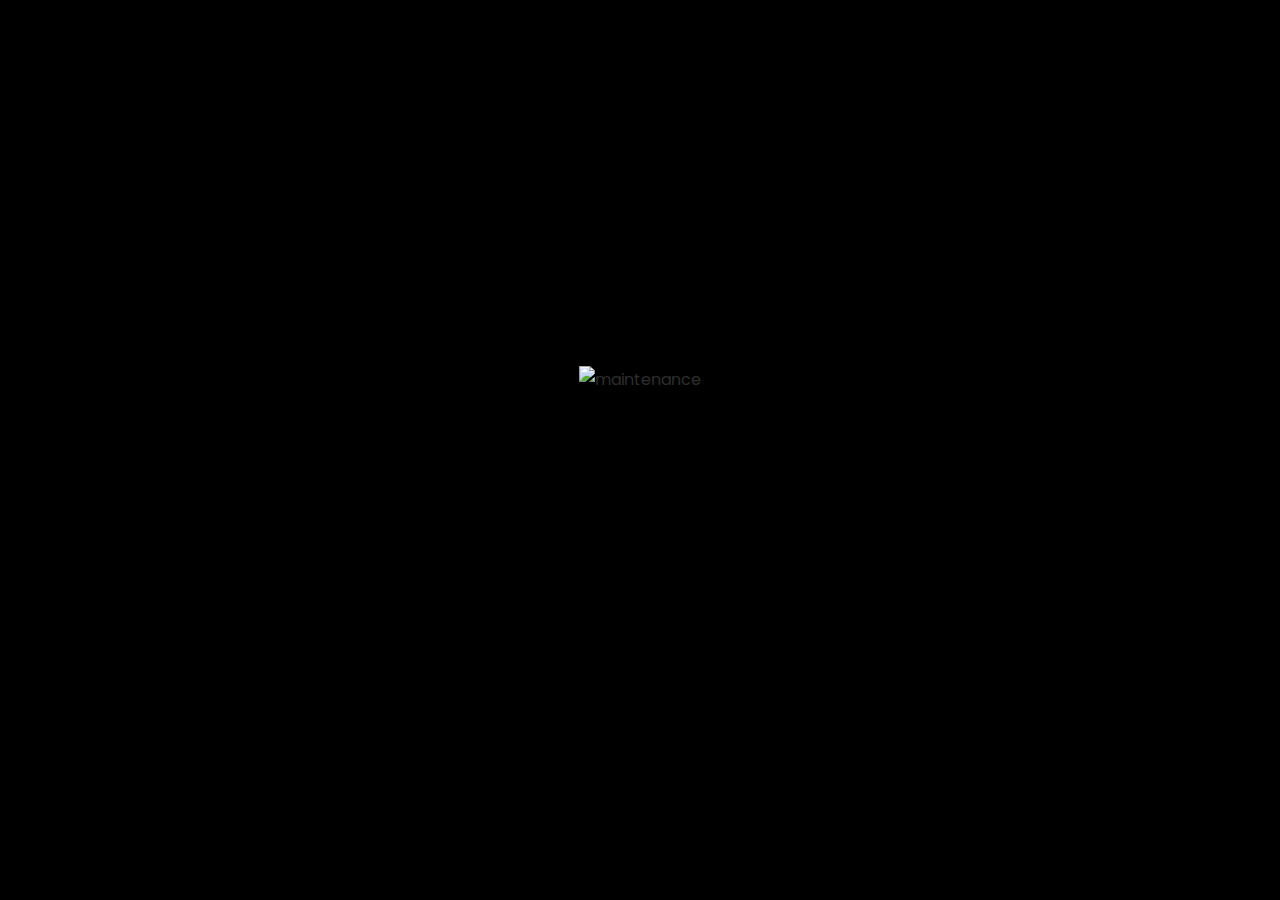
==== commit 58114596: "Update index.html" ====
--- a/index.html
+++ b/index.html
@@ -15,611 +15,184 @@
     <link href="css/responsive.css" rel="stylesheet">
     <link rel="stylesheet" href="./css/social-style.css">
     <link rel="stylesheet" href="https://cdnjs.cloudflare.com/ajax/libs/font-awesome/4.7.0/css/font-awesome.min.css">
+    <style>
+        body {
+            margin: 0;
+            padding: 0;
+            background: #000;
+        }
+
+        * {
+            box-sizing: border-box;
+        }
+
+        .maintenance {
+            background-image: url(https://demo.wpbeaveraddons.com/wp-content/uploads/2018/02/main-1.jpg);
+            background-repeat: no-repeat;
+            background-position: center center;
+            background-attachment: scroll;
+            background-size: cover;
+        }
+
+        .maintenance {
+            width: 100%;
+            height: 100%;
+            min-height: 100vh;
+        }
+
+        .maintenance {
+            display: flex;
+            flex-flow: column nowrap;
+            justify-content: center;
+            align-items: center;
+        }
+
+        .maintenance_contain {
+            display: flex;
+            flex-direction: column;
+            flex-wrap: nowrap;
+            align-items: center;
+            justify-content: center;
+            width: 100%;
+            padding: 15px;
+        }
+
+        .maintenance_contain img {
+            width: auto;
+            max-width: 100%;
+        }
+
+        .pp-infobox-title-prefix {
+            font-weight: 500;
+            font-size: 2rem;
+            color: #000000;
+            margin-top: 30px;
+            text-align: center;
+        }
+
+        .pp-infobox-title-prefix {
+            font-family: sans-serif;
+        }
+
+        .pp-infobox-title {
+            color: #000000;
+            font-family: sans-serif;
+            font-weight: 700;
+            font-size: 3rem;
+            margin-top: 10px;
+            margin-bottom: 10px;
+            text-align: center;
+            display: block;
+            word-break: break-word;
+        }
+
+        .pp-infobox-description {
+            color: #000000;
+            font-family: "Poppins", sans-serif;
+            font-weight: 400;
+            font-size: 18px;
+            margin-top: 0px;
+            margin-bottom: 0px;
+            text-align: center;
+        }
+
+        .pp-infobox-description p {
+            margin: 0;
+        }
+
+        .title-text.pp-primary-title {
+            color: #000000;
+            padding-top: 0px;
+            padding-bottom: 0px;
+            padding-left: 0px;
+            padding-right: 0px;
+            font-family: sans-serif;
+            font-weight: 500;
+            font-size: 18px;
+            line-height: 1.4;
+            margin-top: 50px;
+            margin-bottom: 0px;
+        }
+
+        .pp-social-icon {
+            margin-left: 10px;
+            margin-right: 10px;
+            display: inline-block;
+            line-height: 0;
+            margin-bottom: 10px;
+            margin-top: 10px;
+            text-align: center;
+        }
+
+        .pp-social-icon a {
+            display: inline-block;
+            height: 40px;
+            width: 40px;
+        }
+
+        .pp-social-icon a i {
+            border-radius: 100px;
+            font-size: 20px;
+            height: 40px;
+            width: 40px;
+            line-height: 40px;
+            text-align: center;
+        }
+
+        .pp-social-icon:nth-child(1) a i {
+            color: #4b76bd;
+        }
+
+        .pp-social-icon:nth-child(1) a i {
+            border: 2px solid #4b76bd;
+        }
+
+        .pp-social-icon:nth-child(2) a i {
+            color: #00c6ff;
+        }
+
+        .pp-social-icon:nth-child(2) a i {
+            border: 2px solid #00c6ff;
+        }
+
+        .pp-social-icon:nth-child(3) a i {
+            color: #fb5245;
+        }
+
+        .pp-social-icon:nth-child(3) a i {
+            border: 2px solid #fb5245;
+        }
+
+        .pp-social-icon:nth-child(4) a i {
+            color: #158acb;
+        }
+
+        .pp-social-icon:nth-child(4) a i {
+            border: 2px solid #158acb;
+        }
+
+        .pp-social-icons {
+            display: flex;
+            flex-flow: row wrap;
+            align-items: center;
+            justify-content: center;
+        }
+    </style>
 </head>
 
 <body>
-    <div class="page-wrapper">
-
-        <!-- Preloader -->
-        <div class="preloader"></div>
-
-        <div class="search-backdrop"></div>
-
-        <!-- Main Header-->
-        <header class="main-header">
-<!--             <div id="fixed-social">
-                <div>
-                    <a href="#" class="fixed-facebook" target="_blank"><i class="fa fa-facebook"></i>
-                        <span>Facebook</span></a>
-                </div>
-
-                <div>
-                    <a href="#" class="fixed-instagrem" target="_blank"><i class="fa fa-instagram"></i>
-                        <span>Instagram</span></a>
-                </div>
-                <div>
-                    <a href="#" class="fixed-whatsapp" target="_blank"><i class="fa fa-whatsapp"></i>
-                        <span>Whatsapp</span></a>
-                </div>
-            </div> -->
-            <div class="header-top">
-                <div class="auto-container">
-                    <div class="inner clearfix">
-                        <div class="top-left clearfix">
-                            <ul class="info clearfix">
-                                <li><i class="icon fa fa-envelope"></i> <a
-                                        href="mailto:INFO@TREKER.COM">finewaytravels.br2@gmail.com</a></li>
-                                <li><i class="icon fa fa-phone-circle"></i> <a href="tel:+11256326501">+91 123 456
-                                        7899</a></li>
-                            </ul>
-                        </div>
-                        <div class="top-right clearfix">
-                            <div class="login"><i class="icon fa fa-phone"></i> <a href="#">Call Now</a></div>
-                        </div>
-                    </div>
-                </div>
+    <div class="maintenance">
+        <div class="maintenance_contain">
+            <img src="https://demo.wpbeaveraddons.com/wp-content/uploads/2018/02/main-vector.png" alt="maintenance">
+            <span class="pp-infobox-title-prefix">WE ARE COMING SOON</span>
+            <div class="pp-infobox-title-wrapper">
+                <h3 class="pp-infobox-title">The website under maintenance!</h3>
             </div>
-            <!-- Header Upper -->
-            <div class="header-upper">
-                <div class="auto-container">
-                    <!-- Main Box -->
-                    <div class="main-box clearfix">
-                        <!--Logo-->
-                        <div class="logo-box">
-                            <div class="logo"><a href="index.html" title="Treker"><img src="images/fineway-logo.png"
-                                        alt="" title="Treker"></a></div>
-                        </div>
-
-                        <div class="nav-box clearfix">
-                            <!--Nav Outer-->
-                            <div class="nav-outer clearfix">
-                                <nav class="main-menu">
-                                    <ul class="navigation clearfix">
-                                        <li class="active"><a href="../Fineway travels/">Home</a>
-                                        </li>
-                                        <li><a href="#">About Us</a>
-                                        </li>
-                                        <li><a href="#">Holidays</a>
-                                        </li>
-                                        <li><a href="./visas">visas
-                                            </a></li>
-                                        <li class="dropdown"><a href="#">Others</a>
-                                            <ul>
-                                                <li><a href="/OkToBoard/">Ok to Board</a></li>
-                                                <li><a href="#">Umrah</a></li>
-                                            </ul>
-                                        </li>
-                                        <li><a href="/contact/">Contact us</a></li>
-                                    </ul>
-                                </nav>
-                                <!-- Main Menu End-->
-                            </div>
-                            <!--Nav Outer End-->
-
-                            <!-- <div class="links-box clearfix">
-                                <div class="link search-btn search-toggle"><span class="icon far fa-search"></span>
-                                </div>
-                                <div class="link fav-btn"><a href="#"><span class="icon far fa-heart"></span><span
-                                            class="count">02</span></a></div>
-                                <div class="link cart-btn"><a href="#" class="clearfix">
-                                        <div class="cart-info"><span class="icon far fa-shopping-cart"></span>00 Items
-                                        </div>
-                                        <div class="amount">$ 00:00</div>
-                                    </a></div>
-                            </div> -->
-
-                            <!-- Hidden Nav Toggler -->
-                            <div class="nav-toggler">
-                                <button class="hidden-bar-opener"><span class="icon"><img
-                                            src="images/icons/menu-icon.svg" alt=""></span></button>
-                            </div>
-
-                        </div>
-
-                        <!-- End Header Upper -->
-                        <div class="search-box">
-                            <div class="outer-container">
-                                <div class="inner-box">
-                                    <div class="form-box">
-                                        <div class="s-close-btn"><span class="icon far fa-times"></span></div>
-                                        <span class="s-icon fa fa-search"></span>
-                                        <form method="post" action="index.html">
-                                            <div class="form-group">
-                                                <input type="search" name="search" value="" placeholder="Search Here"
-                                                    required="">
-                                            </div>
-                                        </form>
-                                    </div>
-                                </div>
-                            </div>
-                        </div>
-
-                    </div>
-                </div>
-            </div>
-        </header>
-        <!--End Main Header -->
-
-        <!--Search Backdrop-->
-        <div class="search-backdrop"></div>
-
-        <!-- Menu Backdrop -->
-        <div class="menu-backdrop"></div>
-
-        <!-- Hidden Navigation Bar -->
-        <section class="hidden-bar">
-            <!-- Hidden Bar Wrapper -->
-            <div class="hidden-bar-wrapper">
-                <div class="hidden-bar-closer"><span class="icon"><svg class="icon-close" role="presentation"
-                            viewBox="0 0 16 14">
-                            <path d="M15 0L1 14m14 0L1 0" stroke="currentColor" fill="none" fill-rule="evenodd"></path>
-                        </svg></span></div>
-                <div class="nav-logo-box">
-                    <div class="logo"><a href="index.html" title="FineWay"><img src="./images/fineway-logo.png" alt=""
-                                title="Fineway"></a></div>
-                </div>
-                <!-- .Side-menu -->
-                <div class="side-menu">
-                    <ul class="navigation clearfix">
-                        <li class="active"><a href="../Fineway travels/">Home</a>
-                        </li>
-                        <li><a href="#">About Us</a>
-                        </li>
-                        <li><a href="#">Holidays</a>
-                        </li>
-                        <li><a href="./visa/index.html">Visa</a></li>
-                        <li class="dropdown"><a href="#">Others</a>
-                            <ul>
-                                <li><a href="/OkToBoard/">Ok to Board</a></li>
-                                <li><a href="#">Umrah</a></li>
-                            </ul>
-                        </li>
-                        <li><a href="/contact/">Contact us</a></li>
-                    </ul>
-                </div><!-- /.Side-menu -->
-
-
-            </div><!-- / Hidden Bar Wrapper -->
-        </section>
-        <!-- / Hidden Bar -->
-
-        <!-- Banner Section -->
-        <section class="banner-section">
-
-            <div class="banner-container">
-                <div class="banner-slider-box">
-                    <!--Slide Item-->
-                    <div class="slide-item">
-                        <div class="auto-container">
-                            <div class="content-box">
-                                <div class="content">
-                                    <div class="clearfix">
-                                        <div class="inner">
-                                            <h2>Explore the world of</h2>
-                                            <h1><span>Culture!</span></h1>
-                                            <div class="text">Discover the world with Fineway Travel and Tourism, your
-                                                gateway to extraordinary experiences and unforgettable adventures</div>
-                                            <div class="links-box clearfix">
-                                                <div class="link"><a href="#"
-                                                        class="theme-btn btn-style-one"><span>Start Your Journey <i
-                                                                class="icon"><img src="images/icons/logo-icon.svg"
-                                                                    alt="" title=""></i></span></a></div>
-                                            </div>
-                                        </div>
-
-                                    </div>
-                                </div>
-                                <div class="banner-image">
-                                    <div class="image"><img src="images/main-slider/banner-image-1.svg" alt="" title="">
-                                    </div>
-                                </div>
-                            </div>
-                        </div>
-                    </div>
-
-                </div>
-            </div>
-        </section>
-        <!--End Banner Section -->
-
-        <!--About Us Section-->
-        <section class="about-us">
-            <div class="floated-icon right"><img src="images/resource/about-stone-right.svg" alt="" title=""></div>
-            <div class="auto-container">
-                <div class="row clearfix">
-                    <!--Text Col-->
-                    <div class="text-col col-lg-6 col-md-12 col-sm-12">
-                        <div class="inner wow fadeInRight" data-wow-duration="1500ms" data-wow-delay="0ms">
-                            <div class="title-box">
-                                <div class="subtitle">About FineWay</div>
-                                <h2><i class="bg-vector"></i><span>Your Gateway to Seamless Travel Solutions</span></h2>
-                                <div class="text">Your surest vacation spot for seamless travel answers. Explore our
-                                    rights, offering Umrah, visas, and bespoke packages. Where your journey reveals its
-                                    way..</div>
-                            </div>
-                            <div class="lower-box">
-                                <div class="lower-inner clearfix">
-                                    <div class="text-content">
-                                        <ul>
-                                            <li>Holiday Packages</li>
-                                            <li>Visa Services</li>
-                                            <li>Umrah Packages</li>
-                                        </ul>
-                                    </div>
-                                    <!-- <div class="image-box">
-                                        <img src="images/resource/about-image-2.jpg" alt="" title="">
-                                        <a href="https://www.youtube.com/watch?v=0xhr0j877bI"
-                                            class="theme-btn lightbox-image overlink"><span
-                                                class="icon fa fa-play"></span></a>
-                                    </div> -->
-                                </div>
-                            </div>
-                        </div>
-                    </div>
-                    <!--Image Col-->
-                    <div class="image-col col-lg-6 col-md-12 col-sm-12">
-                        <div class="inner wow fadeInLeft" data-wow-duration="1500ms" data-wow-delay="0ms">
-                            <div class="bg-image">
-                                <img src="images/travel/about-vector-1.png  " alt="" title="">
-                            </div>
-                            <div class="image-box">
-                                <img src="images/resource/about-image-1.svg" alt="" title="">
-                            </div>
-                        </div>
-                    </div>
-                </div>
-            </div>
-        </section>
-
-        <!--Popular Section-->
-        <section class="popular-section">
-            <div class="bg-layer" style="background-image: url(images/travel/travel.jpg);"></div>
-            <div class="auto-container">
-                <div class="title-box centered">
-                    <div class="subtitle">Popular & Exceptional</div>
-                    <h2><i class="bg-vector"></i><span>Discover our popular services</span></h2>
-                </div>
-                <div class="carousel-box">
-                    <div class="popular-carousel owl-theme owl-carousel">
-
-                        <!-- Block -->
-                        <div class="trek-block-one">
-                            <div class="inner-box">
-                                <div class="image-box">
-                                    <div class="image"><a href="packages.html"><img src="images/travel/holiday.jpg"
-                                                alt="" title=""></a></div>
-                                    <!-- <div class="price"><span>$120</span></div> -->
-                                    <!-- <div class="info">
-                                        <span class="i-block"><i class="icon far fa-clock"></i> 5 days</span> &ensp; |
-                                        &ensp; <span class="i-block">259P, Himalaya Ag</span>
-                                    </div> -->
-                                </div>
-                                <div class="lower-content">
-                                    <h4><a href="packages.html">Holiday Packages</a></h4>
-                                    <div class="ratings clearfix">
-                                        <!-- <div class="stars"><i class="fa fa-star"></i><i class="fa fa-star"></i><i
-                                                class="fa fa-star"></i><i class="fa fa-star"></i><i
-                                                class="fa fa-star empty"></i></div> -->
-                                        <!-- <div class="rev"><a href="#">05 Review</a></div> -->
-                                    </div>
-                                    <div class="text">Indulge in enchanting getaways with our bespoke Holiday Packages,
-                                        meticulously designed for unforgettable experiences.</div>
-                                </div>
-                                <div class="bottom-box clearfix">
-                                    <div class="more-link"><a href="packages.html" class="theme-btn"><span>View Details
-                                                <i class="icon"><img src="images/icons/logo-icon.svg"
-                                                        alt=""></i></span></a>
-                                    </div>
-                                    <!-- <div class="video-link"><a href="packages.html" class="theme-btn"><i
-                                                class="icon far fa-video-camera"></i></a></div> -->
-                                </div>
-                            </div>
-                        </div>
-
-                        <!--Block-->
-                        <div class="trek-block-one">
-                            <div class="inner-box">
-                                <div class="image-box">
-                                    <div class="image"><a href="packages.html"><img src="images/travel/visa.jpg" alt=""
-                                                title=""></a></div>
-                                    <!-- <div class="price"><span>$120</span></div> -->
-                                    <!-- <div class="info">
-                                        <span class="i-block"><i class="icon far fa-clock"></i> 5 days</span> &ensp; |
-                                        &ensp; <span class="i-block">259P, Himalaya Ag</span>
-                                    </div> -->
-                                </div>
-                                <div class="lower-content">
-                                    <h4><a href="./visas/index.html">Visa Services</a></h4>
-                                    <div class="ratings clearfix">
-                                        <!-- <div class="stars"><i class="fa fa-star"></i><i class="fa fa-star"></i><i
-                                                class="fa fa-star"></i><i class="fa fa-star"></i><i
-                                                class="fa fa-star empty"></i></div> -->
-                                        <!-- <div class="rev"><a href="packages.html">05 Review</a></div> -->
-                                    </div>
-                                    <div class="text">Facilitating seamless travel, our Visa Services ensure a smooth
-                                        journey with expert guidance and efficient processing.</div>
-                                </div>
-                                <div class="bottom-box clearfix">
-                                    <div class="more-link"><a href="./visas/index.html" class="theme-btn"><span>View
-                                                Details
-                                                <i class="icon"><img src="images/icons/logo-icon.svg"
-                                                        alt=""></i></span></a>
-                                    </div>
-                                    <!-- <div class="video-link"><a href="packages.html" class="theme-btn"><i
-                                                class="icon far fa-video-camera"></i></a></div> -->
-                                </div>
-                            </div>
-                        </div>
-
-                        <!--Block-->
-                        <div class="trek-block-one">
-                            <div class="inner-box">
-                                <div class="image-box">
-                                    <div class="image"><a href="packages.html"><img src="images/travel/umrah.jpg" alt=""
-                                                title=""></a></div>
-                                    <!-- <div class="price"><span>$120</span></div> -->
-                                    <!-- <div class="info">
-                                        <span class="i-block"><i class="icon far fa-clock"></i> 5 days</span> &ensp; |
-                                        &ensp; <span class="i-block">259P, Himalaya Ag</span>
-                                    </div> -->
-                                </div>
-                                <div class="lower-content">
-                                    <h4><a href="#">Umrah Packages</a></h4>
-                                    <div class="ratings clearfix">
-                                        <!-- <div class="stars"><i class="fa fa-star"></i><i class="fa fa-star"></i><i
-                                                class="fa fa-star"></i><i class="fa fa-star"></i><i
-                                                class="fa fa-star empty"></i></div> -->
-                                        <!-- <div class="rev"><a href="packages.html">05 Review</a></div> -->
-                                    </div>
-                                    <div class="text">Nurture your spiritual journey with our thoughtfully curated Umrah
-                                        Packages, offering a meaningful pilgrimage experience.</div>
-                                </div>
-                                <div class="bottom-box clearfix">
-                                    <div class="more-link"><a href="packages.html" class="theme-btn"><span>View Details
-                                                <i class="icon"><img src="images/icons/logo-icon.svg"
-                                                        alt=""></i></span></a>
-                                    </div>
-                                    <!-- <div class="video-link"><a href="packages.html" class="theme-btn"><i
-                                                class="icon far fa-video-camera"></i></a></div> -->
-                                </div>
-                            </div>
-                        </div>
-
-                        <!--Block-->
-                        <div class="trek-block-one">
-                            <div class="inner-box">
-                                <div class="image-box">
-                                    <div class="image"><a href="packages.html"><img src="images/travel/visa.jpg" alt=""
-                                                title=""></a></div>
-                                    <!-- <div class="price"><span>$120</span></div> -->
-                                    <!-- <div class="info">
-                                        <span class="i-block"><i class="icon far fa-clock"></i> 5 days</span> &ensp; |
-                                        &ensp; <span class="i-block">259P, Himalaya Ag</span>
-                                    </div> -->
-                                </div>
-                                <div class="lower-content">
-                                    <h4><a href="packages.html">Global Visa Services</a></h4>
-                                    <div class="ratings clearfix">
-                                        <!-- <div class="stars"><i class="fa fa-star"></i><i class="fa fa-star"></i><i
-                                                class="fa fa-star"></i><i class="fa fa-star"></i><i
-                                                class="fa fa-star empty"></i></div> -->
-                                        <!-- <div class="rev"><a href="packages.html">05 Review</a></div> -->
-                                    </div>
-                                    <div class="text">Our passport to seamless travel and business success. Expert
-                                        guidance and streamlined solutions for your
-                                        visa needs.</div>
-                                </div>
-                                <div class="bottom-box clearfix">
-                                    <div class="more-link"><a href="packages.html" class="theme-btn"><span>View Details
-                                                <i class="icon"><img src="images/icons/logo-icon.svg"
-                                                        alt=""></i></span></a>
-                                    </div>
-                                    <!-- <div class="video-link"><a href="packages.html" class="theme-btn"><i
-                                                class="icon far fa-video-camera"></i></a></div> -->
-                                </div>
-                            </div>
-                        </div>
-
-
-
-                    </div>
-                </div>
-            </div>
-        </section>
-
-        <!--Why Section-->
-        <section class="why-section">
-            <div class="floated-icon left"><img src="images/resource/stones-left.svg" alt="" title=""></div>
-            <div class="floated-icon right"><img src="images/resource/stones-right.svg" alt="" title=""></div>
-            <div class="auto-container">
-
-                <div class="title-box centered">
-                    <div class="subtitle">We Are Awesome</div>
-                    <h2><i class="bg-vector"></i><span>Why Choose Fineway Travels</span></h2>
-                </div>
-
-                <div class="row clearfix">
-                    <div class="left-col col-xl-3 col-lg-4 col-md-6 col-sm-12">
-                        <div class="inner">
-                            <div class="why-block">
-                                <div class="inner-box">
-                                    <div class="icon-box"><img src="images/resource/icon-1.svg" alt=""></div>
-                                    <h4>Diverse Destinations</h4>
-                                    <div class="text"> Explore richly varied landscapes and enjoy luxury accommodations
-                                        with Fineway Travels.</div>
-                                </div>
-                            </div>
-                            <div class="why-block">
-                                <div class="inner-box">
-                                    <div class="icon-box"><img src="images/resource/icon-2.svg" alt=""></div>
-                                    <h4>Value for Money</h4>
-                                    <div class="text">Experience exceptional value with our meticulously crafted and
-                                        affordable travel packages.</div>
-                                </div>
-                            </div>
-                            <div class="why-block">
-                                <div class="inner-box">
-                                    <div class="icon-box"><img src="images/resource/icon-3.svg" alt=""></div>
-                                    <h4>Beautiful Places</h4>
-                                    <div class="text">Discover the beauty of captivating destinations through our
-                                        immersive and curated travel experiences.</div>
-                                </div>
-                            </div>
-                        </div>
-                    </div>
-
-                    <div class="right-col col-xl-3 col-lg-4 col-md-6 col-sm-12">
-                        <div class="inner">
-                            <div class="why-block">
-                                <div class="inner-box">
-                                    <div class="icon-box"><img src="images/resource/icon-4.svg" alt=""></div>
-                                    <h4>Fast Booking</h4>
-                                    <div class="text">Effortlessly fast-track your booking process for a convenient and
-                                        efficient journey.</div>
-                                </div>
-                            </div>
-                            <div class="why-block">
-                                <div class="inner-box">
-                                    <div class="icon-box"><img src="images/resource/icon-5.svg" alt=""></div>
-                                    <h4>Support Team</h4>
-                                    <div class="text">Count on our dedicated support team, committed to ensuring a
-                                        seamless and stress-free travel experience.</div>
-                                </div>
-                            </div>
-                            <div class="why-block">
-                                <div class="inner-box">
-                                    <div class="icon-box"><img src="images/resource/icon-6.svg" alt=""></div>
-                                    <h4>Passionate Travel</h4>
-                                    <div class="text">Embark on passionate travel adventures with Fineway Travels, where
-                                        your journey is our priority.</div>
-                                </div>
-                            </div>
-                        </div>
-                    </div>
-
-                    <div class="image-col col-xl-6 col-lg-4 col-md-12 col-sm-12">
-                        <div class="inner">
-                            <div class="image-box"><img src="images/resource/why-image-1.svg" alt=""></div>
-                        </div>
-                    </div>
-
-                </div>
-            </div>
-        </section>
-
-
-
-
-
-        <!--Sponsors Section-->
-        <section class="sponsors-one">
-            <div class="auto-container">
-                <div class="carousel-box">
-                    <div class="sponsors-carousel owl-theme owl-carousel">
-                        <!--Block-->
-                        <div class="sponsor-block">
-                            <div class="inner-box">
-                                <div class="image"><a href="#"><img src="images/brands/spicejet.png" alt=""></a>
-                                </div>
-                            </div>
-                        </div>
-
-                        <!--Block-->
-                        <div class="sponsor-block">
-                            <div class="inner-box">
-                                <div class="image"><a href="#"><img src="images/brands/indigo.png" alt=""></a>
-                                </div>
-                            </div>
-                        </div>
-
-                        <!--Block-->
-                        <div class="sponsor-block">
-                            <div class="inner-box">
-                                <div class="image"><a href="#"><img src="images/brands/air_arabia.png" alt=""></a>
-                                </div>
-                            </div>
-                        </div>
-
-                        <!--Block-->
-                        <div class="sponsor-block">
-                            <div class="inner-box">
-                                <div class="image"><a href="#"><img src="images/brands/air_india.svg" alt=""></a>
-                                </div>
-                            </div>
-                        </div>
-
-                        <!--Block-->
-                        <div class="sponsor-block">
-                            <div class="inner-box">
-                                <div class="image"><a href="#"><img src="images/brands/FlyDubai-Logo.png" alt=""></a>
-                                </div>
-                            </div>
-                        </div>
-
-                        <!--Block-->
-                        <div class="sponsor-block">
-                            <div class="inner-box">
-                                <div class="image"><a href="#"><img src="images/brands/go_first.png" alt=""></a>
-                                </div>
-                            </div>
-                        </div>
-
-                        <!--Block-->
-                        <div class="sponsor-block">
-                            <div class="inner-box">
-                                <div class="image"><a href="#"><img src="images/brands/vistarta.png" alt=""></a>
-                                </div>
-                            </div>
-                        </div>
-
-                        <!--Block-->
-                        <div class="sponsor-block">
-                            <div class="inner-box">
-                                <div class="image"><a href="#"><img src="images/brands/air_india.png" alt=""></a>
-                                </div>
-                            </div>
-                        </div>
-
-                    </div>
-                </div>
-            </div>
-        </section>
-
-
-        <!--Main Footer-->
-        <footer class="main-footer">
-            <div class="bg-layer" style="background-image: url(images/background/f-bottom-bg.svg);"></div>
-            <div class="floated-icon"><img src="images/resource/footer-stones.svg" alt="" title=""></div>
-
-
-            <div class="f-bottom">
-                <div class="auto-container">
-                    <div class="inner clearfix">
-                        <div class="social-links">
-                            <ul class="clearfix">
-                                <li><a href="#"><i class="fab fa-facebook-f"></i></a></li>
-                                <li><a href="#"><i class="fab fa-twitter"></i></a></li>
-                                <li><a href="#"><i class="fab fa-youtube"></i></a></li>
-                                <li><a href="#"><i class="fab fa-instagram"></i></a></li>
-                            </ul>
-                        </div>
-                        <div class="copyright">&copy; 2023 Fineway Travels. All Rights Reserved. Developed by botso
-                        </div>
-                    </div>
-                </div>
-            </div>
-
-        </footer>
-
+
+        </div>
     </div>
-    <section class="call-buton"><a class="cc-calto-action-ripple" href="tel:9999999"><i class="fa fa-phone"></i>
-        </a>
-    </section>
-    <!--End pagewrapper-->
-
-    <!--Scroll to top-->
-    <div class="scroll-to-top scroll-to-target" data-target="html"><span class="icon"><img
-                src="images/icons/arrow-up.svg" alt="" title="Go To Top"></span></div>
+
+
 
     <script src="js/jquery.js"></script>
     <script src="js/popper.min.js"></script>
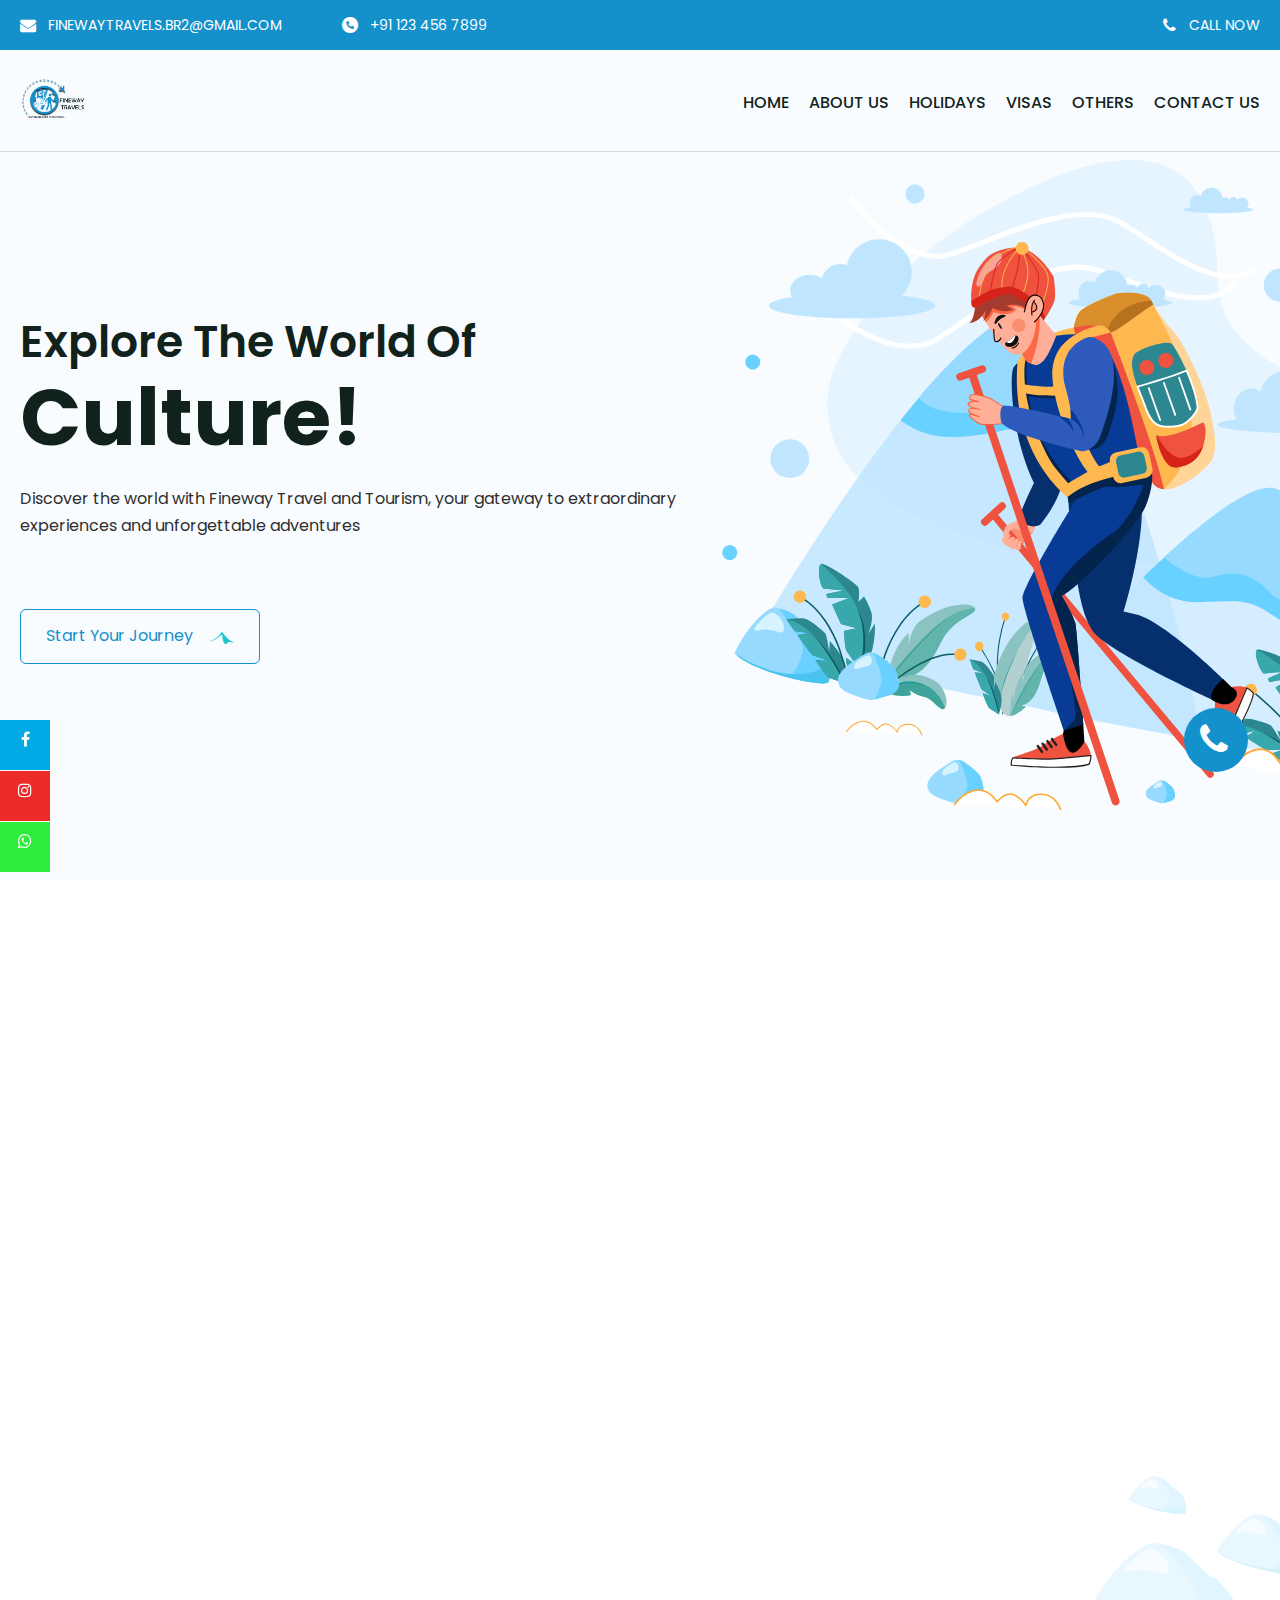
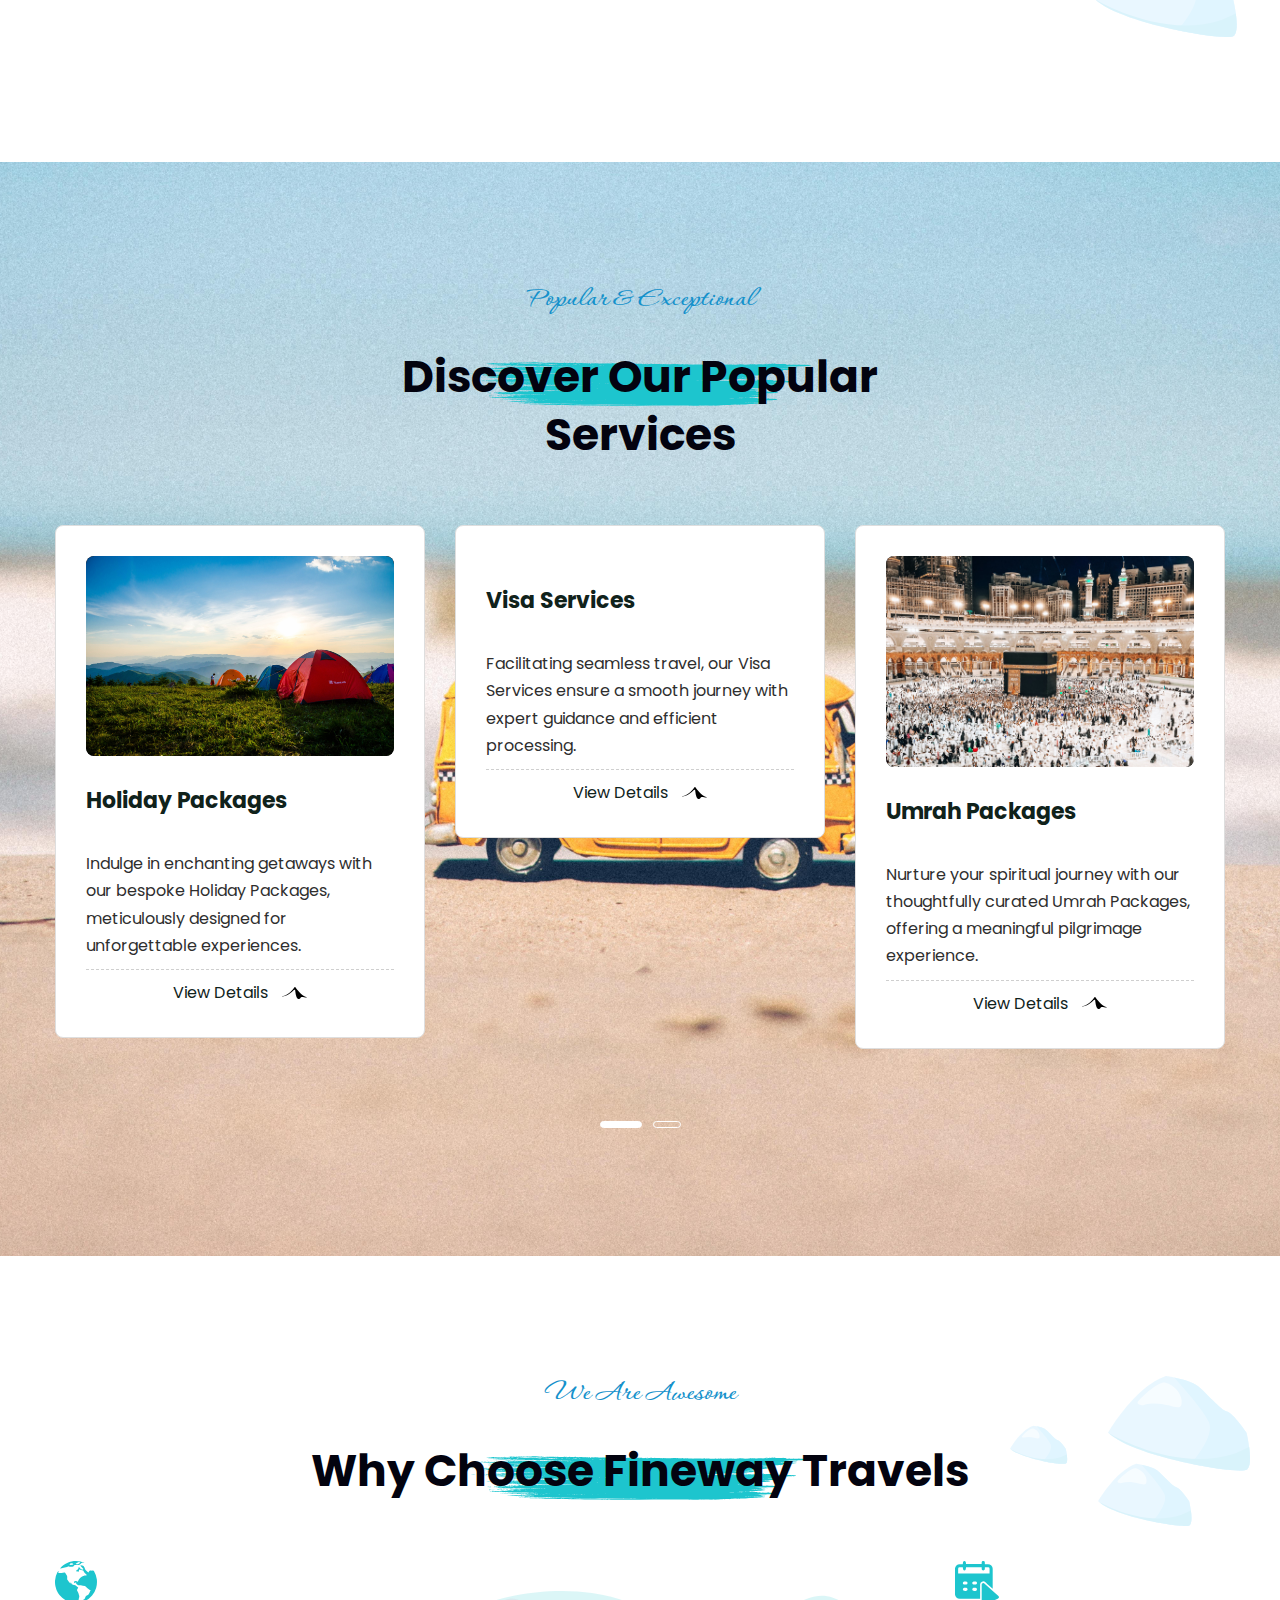
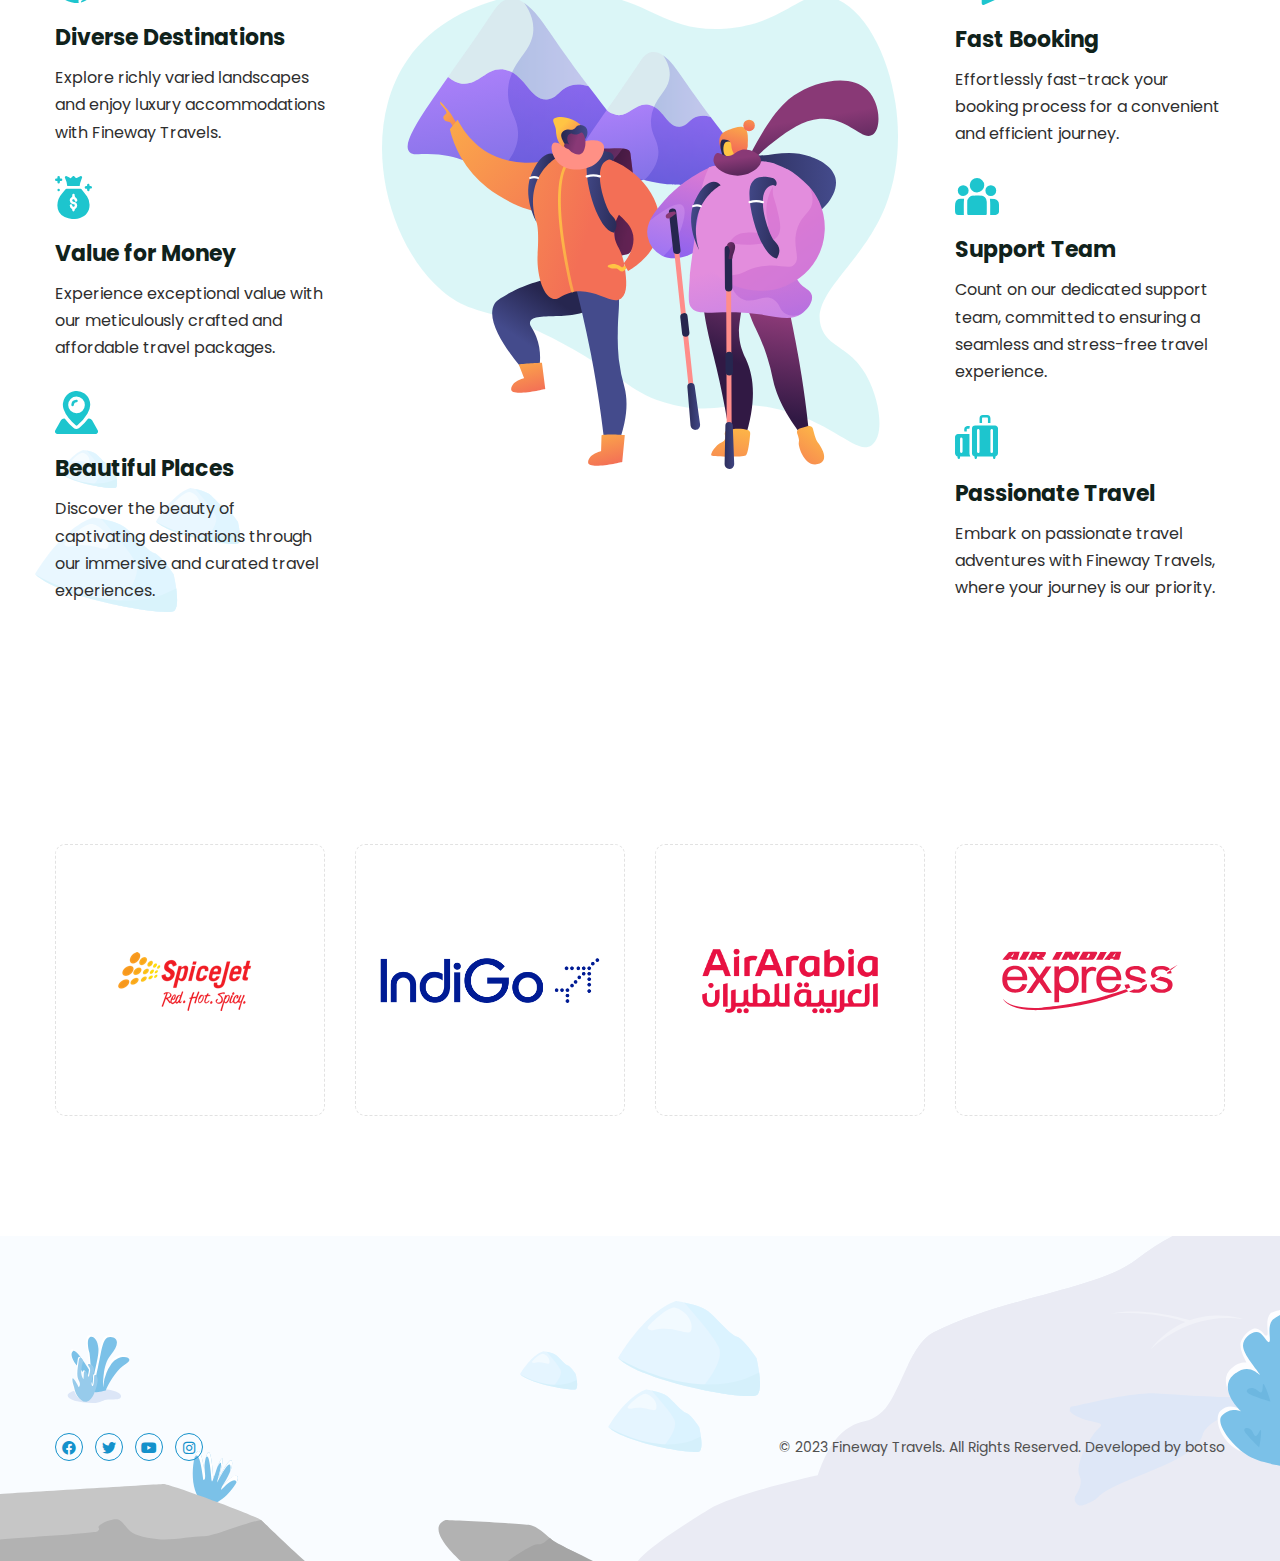
==== commit 270b403a: "Added countries" ====
--- a/index.html
+++ b/index.html
@@ -15,184 +15,570 @@
     <link href="css/responsive.css" rel="stylesheet">
     <link rel="stylesheet" href="./css/social-style.css">
     <link rel="stylesheet" href="https://cdnjs.cloudflare.com/ajax/libs/font-awesome/4.7.0/css/font-awesome.min.css">
-    <style>
-        body {
-            margin: 0;
-            padding: 0;
-            background: #000;
-        }
-
-        * {
-            box-sizing: border-box;
-        }
-
-        .maintenance {
-            background-image: url(https://demo.wpbeaveraddons.com/wp-content/uploads/2018/02/main-1.jpg);
-            background-repeat: no-repeat;
-            background-position: center center;
-            background-attachment: scroll;
-            background-size: cover;
-        }
-
-        .maintenance {
-            width: 100%;
-            height: 100%;
-            min-height: 100vh;
-        }
-
-        .maintenance {
-            display: flex;
-            flex-flow: column nowrap;
-            justify-content: center;
-            align-items: center;
-        }
-
-        .maintenance_contain {
-            display: flex;
-            flex-direction: column;
-            flex-wrap: nowrap;
-            align-items: center;
-            justify-content: center;
-            width: 100%;
-            padding: 15px;
-        }
-
-        .maintenance_contain img {
-            width: auto;
-            max-width: 100%;
-        }
-
-        .pp-infobox-title-prefix {
-            font-weight: 500;
-            font-size: 2rem;
-            color: #000000;
-            margin-top: 30px;
-            text-align: center;
-        }
-
-        .pp-infobox-title-prefix {
-            font-family: sans-serif;
-        }
-
-        .pp-infobox-title {
-            color: #000000;
-            font-family: sans-serif;
-            font-weight: 700;
-            font-size: 3rem;
-            margin-top: 10px;
-            margin-bottom: 10px;
-            text-align: center;
-            display: block;
-            word-break: break-word;
-        }
-
-        .pp-infobox-description {
-            color: #000000;
-            font-family: "Poppins", sans-serif;
-            font-weight: 400;
-            font-size: 18px;
-            margin-top: 0px;
-            margin-bottom: 0px;
-            text-align: center;
-        }
-
-        .pp-infobox-description p {
-            margin: 0;
-        }
-
-        .title-text.pp-primary-title {
-            color: #000000;
-            padding-top: 0px;
-            padding-bottom: 0px;
-            padding-left: 0px;
-            padding-right: 0px;
-            font-family: sans-serif;
-            font-weight: 500;
-            font-size: 18px;
-            line-height: 1.4;
-            margin-top: 50px;
-            margin-bottom: 0px;
-        }
-
-        .pp-social-icon {
-            margin-left: 10px;
-            margin-right: 10px;
-            display: inline-block;
-            line-height: 0;
-            margin-bottom: 10px;
-            margin-top: 10px;
-            text-align: center;
-        }
-
-        .pp-social-icon a {
-            display: inline-block;
-            height: 40px;
-            width: 40px;
-        }
-
-        .pp-social-icon a i {
-            border-radius: 100px;
-            font-size: 20px;
-            height: 40px;
-            width: 40px;
-            line-height: 40px;
-            text-align: center;
-        }
-
-        .pp-social-icon:nth-child(1) a i {
-            color: #4b76bd;
-        }
-
-        .pp-social-icon:nth-child(1) a i {
-            border: 2px solid #4b76bd;
-        }
-
-        .pp-social-icon:nth-child(2) a i {
-            color: #00c6ff;
-        }
-
-        .pp-social-icon:nth-child(2) a i {
-            border: 2px solid #00c6ff;
-        }
-
-        .pp-social-icon:nth-child(3) a i {
-            color: #fb5245;
-        }
-
-        .pp-social-icon:nth-child(3) a i {
-            border: 2px solid #fb5245;
-        }
-
-        .pp-social-icon:nth-child(4) a i {
-            color: #158acb;
-        }
-
-        .pp-social-icon:nth-child(4) a i {
-            border: 2px solid #158acb;
-        }
-
-        .pp-social-icons {
-            display: flex;
-            flex-flow: row wrap;
-            align-items: center;
-            justify-content: center;
-        }
-    </style>
 </head>
 
 <body>
-    <div class="maintenance">
-        <div class="maintenance_contain">
-            <img src="https://demo.wpbeaveraddons.com/wp-content/uploads/2018/02/main-vector.png" alt="maintenance">
-            <span class="pp-infobox-title-prefix">WE ARE COMING SOON</span>
-            <div class="pp-infobox-title-wrapper">
-                <h3 class="pp-infobox-title">The website under maintenance!</h3>
-            </div>
-
-        </div>
+    <div class="page-wrapper">
+
+        <!-- Preloader -->
+        <div class="preloader"></div>
+
+        <div class="search-backdrop"></div>
+
+        <!-- Main Header-->
+        <header class="main-header">
+            <div id="fixed-social">
+                <div>
+                    <a href="#" class="fixed-facebook" target="_blank"><i class="fa fa-facebook"></i>
+                        <span>Facebook</span></a>
+                </div>
+
+                <div>
+                    <a href="#" class="fixed-instagrem" target="_blank"><i class="fa fa-instagram"></i>
+                        <span>Instagram</span></a>
+                </div>
+                <div>
+                    <a href="#" class="fixed-whatsapp" target="_blank"><i class="fa fa-whatsapp"></i>
+                        <span>Whatsapp</span></a>
+                </div>
+            </div>
+            <div class="header-top">
+                <div class="auto-container">
+                    <div class="inner clearfix">
+                        <div class="top-left clearfix">
+                            <ul class="info clearfix">
+                                <li><i class="icon fa fa-envelope"></i> <a
+                                        href="mailto:INFO@TREKER.COM">finewaytravels.br2@gmail.com</a></li>
+                                <li><i class="icon fa fa-phone-circle"></i> <a href="tel:+11256326501">+91 123 456
+                                        7899</a></li>
+                            </ul>
+                        </div>
+                        <div class="top-right clearfix">
+                            <div class="login"><i class="icon fa fa-phone"></i> <a href="#">Call Now</a></div>
+                        </div>
+                    </div>
+                </div>
+            </div>
+            <!-- Header Upper -->
+            <div class="header-upper">
+                <div class="auto-container">
+                    <!-- Main Box -->
+                    <div class="main-box clearfix">
+                        <!--Logo-->
+                        <div class="logo-box">
+                            <div class="logo"><a href="/" title="Treker"><img src="images/fineway-logo.png" alt=""
+                                        title="Treker"></a></div>
+                        </div>
+
+                        <div class="nav-box clearfix">
+                            <!--Nav Outer-->
+                            <div class="nav-outer clearfix">
+                                <nav class="main-menu">
+                                    <ul class="navigation clearfix">
+                                        <li class="active"><a href="/">Home</a>
+                                        </li>
+                                        <li><a href="./about-us">About Us</a>
+                                        </li>
+                                        <li><a href="./holidays">Holidays</a>
+                                        </li>
+                                        <li><a href="./visas">visas
+                                            </a></li>
+                                        <li class="dropdown"><a href="#">Others</a>
+                                            <ul>
+                                                <li><a href="./ok-to-board">Ok to Board</a></li>
+                                                <li><a href="#">Umrah</a></li>
+                                            </ul>
+                                        </li>
+                                        <li><a href="./contact">Contact us</a></li>
+                                    </ul>
+                                </nav>
+                                <!-- Main Menu End-->
+                            </div>
+                            <!--Nav Outer End-->
+                            <!-- Hidden Nav Toggler -->
+                            <div class="nav-toggler">
+                                <button class="hidden-bar-opener"><span class="icon"><img
+                                            src="images/icons/menu-icon.svg" alt=""></span></button>
+                            </div>
+
+                        </div>
+
+                        <!-- End Header Upper -->
+                        <div class="search-box">
+                            <div class="outer-container">
+                                <div class="inner-box">
+                                    <div class="form-box">
+                                        <div class="s-close-btn"><span class="icon far fa-times"></span></div>
+                                        <span class="s-icon fa fa-search"></span>
+                                        <form method="post" action="index.html">
+                                            <div class="form-group">
+                                                <input type="search" name="search" value="" placeholder="Search Here"
+                                                    required="">
+                                            </div>
+                                        </form>
+                                    </div>
+                                </div>
+                            </div>
+                        </div>
+
+                    </div>
+                </div>
+            </div>
+        </header>
+        <!--End Main Header -->
+
+        <!--Search Backdrop-->
+        <div class="search-backdrop"></div>
+
+        <!-- Menu Backdrop -->
+        <div class="menu-backdrop"></div>
+
+        <!-- Hidden Navigation Bar -->
+        <section class="hidden-bar">
+            <!-- Hidden Bar Wrapper -->
+            <div class="hidden-bar-wrapper">
+                <div class="hidden-bar-closer"><span class="icon"><svg class="icon-close" role="presentation"
+                            viewBox="0 0 16 14">
+                            <path d="M15 0L1 14m14 0L1 0" stroke="currentColor" fill="none" fill-rule="evenodd"></path>
+                        </svg></span></div>
+                <div class="nav-logo-box">
+                    <div class="logo"><a href="index.html" title="FineWay"><img src="./images/fineway-logo.png" alt=""
+                                title="Fineway"></a></div>
+                </div>
+                <!-- .Side-menu -->
+                <div class="side-menu">
+                    <ul class="navigation clearfix">
+                        <li class="active"><a href="../">Home</a>
+                        </li>
+                        <li><a href="./about/">About Us</a>
+                        </li>
+                        <li><a href="./visas">Visa</a></li>
+                        <li class="dropdown"><a href="#">Others</a>
+                            <ul>
+                                <li><a href="/OkToBoard/">Ok to Board</a></li>
+                                <li><a href="#">Umrah</a></li>
+                            </ul>
+                        </li>
+                        <li><a href="./contact">Contact us</a></li>
+                    </ul>
+                </div><!-- /.Side-menu -->
+
+
+            </div><!-- / Hidden Bar Wrapper -->
+        </section>
+        <!-- / Hidden Bar -->
+
+        <!-- Banner Section -->
+        <section class="banner-section">
+
+            <div class="banner-container">
+                <div class="banner-slider-box">
+                    <!--Slide Item-->
+                    <div class="slide-item">
+                        <div class="auto-container">
+                            <div class="content-box">
+                                <div class="content">
+                                    <div class="clearfix">
+                                        <div class="inner">
+                                            <h2>Explore the world of</h2>
+                                            <h1><span>Culture!</span></h1>
+                                            <div class="text">Discover the world with Fineway Travel and Tourism, your
+                                                gateway to extraordinary experiences and unforgettable adventures</div>
+                                            <div class="links-box clearfix">
+                                                <div class="link"><a href="#"
+                                                        class="theme-btn btn-style-one"><span>Start Your Journey <i
+                                                                class="icon"><img src="images/icons/logo-icon.svg"
+                                                                    alt="" title=""></i></span></a></div>
+                                            </div>
+                                        </div>
+
+                                    </div>
+                                </div>
+                                <div class="banner-image">
+                                    <div class="image"><img src="images/main-slider/banner-image-1.svg" alt="" title="">
+                                    </div>
+                                </div>
+                            </div>
+                        </div>
+                    </div>
+
+                </div>
+            </div>
+        </section>
+        <!--End Banner Section -->
+
+        <!--About Us Section-->
+        <section class="about-us">
+            <div class="floated-icon right"><img src="images/resource/about-stone-right.svg" alt="" title=""></div>
+            <div class="auto-container">
+                <div class="row clearfix">
+                    <!--Text Col-->
+                    <div class="text-col col-lg-6 col-md-12 col-sm-12">
+                        <div class="inner wow fadeInRight" data-wow-duration="1500ms" data-wow-delay="0ms">
+                            <div class="title-box">
+                                <div class="subtitle">About FineWay</div>
+                                <h2><i class="bg-vector"></i><span>Your Gateway to Seamless Travel Solutions</span></h2>
+                                <div class="text">Your surest vacation spot for seamless travel answers. Explore our
+                                    rights, offering Umrah, visas, and bespoke packages. Where your journey reveals its
+                                    way..</div>
+                            </div>
+                            <div class="lower-box">
+                                <div class="lower-inner clearfix">
+                                    <div class="text-content">
+                                        <ul>
+                                            <li>Holiday Packages</li>
+                                            <li>Visa Services</li>
+                                            <li>Umrah Packages</li>
+                                        </ul>
+                                    </div>
+                                </div>
+                            </div>
+                        </div>
+                    </div>
+                    <!--Image Col-->
+                    <div class="image-col col-lg-6 col-md-12 col-sm-12">
+                        <div class="inner wow fadeInLeft" data-wow-duration="1500ms" data-wow-delay="0ms">
+                            <div class="bg-image">
+                                <img src="images/travel/about-vector-1.png  " alt="travel" title="travel">
+                            </div>
+                            <div class="image-box">
+                                <img src="images/resource/about-image-1.svg" alt="" title="travel">
+                            </div>
+                        </div>
+                    </div>
+                </div>
+            </div>
+        </section>
+
+        <!--Popular Section-->
+        <section class="popular-section">
+            <div class="bg-layer" style="background-image: url(images/travel/travel.jpg);"></div>
+            <div class="auto-container">
+                <div class="title-box centered">
+                    <div class="subtitle">Popular & Exceptional</div>
+                    <h2><i class="bg-vector"></i><span>Discover our popular services</span></h2>
+                </div>
+                <div class="carousel-box">
+                    <div class="popular-carousel owl-theme owl-carousel">
+
+                        <!-- Block -->
+                        <div class="trek-block-one">
+                            <div class="inner-box">
+                                <div class="image-box">
+                                    <div class="image"><a href="packages.html"><img src="images/travel/holiday.jpg"
+                                                alt="" title=""></a></div>
+                                </div>
+                                <div class="lower-content">
+                                    <h4><a href="packages.html">Holiday Packages</a></h4>
+                                    <div class="ratings clearfix">
+                                    </div>
+                                    <div class="text">Indulge in enchanting getaways with our bespoke Holiday Packages,
+                                        meticulously designed for unforgettable experiences.</div>
+                                </div>
+                                <div class="bottom-box clearfix">
+                                    <div class="more-link"><a href="packages.html" class="theme-btn"><span>View Details
+                                                <i class="icon"><img src="images/icons/logo-icon.svg"
+                                                        alt=""></i></span></a>
+                                    </div>
+                                </div>
+                            </div>
+                        </div>
+
+                        <!--Block-->
+                        <div class="trek-block-one">
+                            <div class="inner-box">
+                                <div class="image-box">
+                                    <div class="image"><a href="packages.html"><img src="images/travel/visa.jpg" alt=""
+                                                title=""></a></div>
+                                </div>
+                                <div class="lower-content">
+                                    <h4><a href="./visas">Visa Services</a></h4>
+                                    <div class="ratings clearfix">
+                                    </div>
+                                    <div class="text">Facilitating seamless travel, our Visa Services ensure a smooth
+                                        journey with expert guidance and efficient processing.</div>
+                                </div>
+                                <div class="bottom-box clearfix">
+                                    <div class="more-link"><a href="./visas" class="theme-btn"><span>View
+                                                Details
+                                                <i class="icon"><img src="images/icons/logo-icon.svg"
+                                                        alt=""></i></span></a>
+                                    </div>
+                                </div>
+                            </div>
+                        </div>
+
+                        <!--Block-->
+                        <div class="trek-block-one">
+                            <div class="inner-box">
+                                <div class="image-box">
+                                    <div class="image">
+                                        <a href="packages.html">
+                                            <img src="images/travel/umrah.jpg" alt="" title="">
+                                        </a>
+                                    </div>
+                                </div>
+                                <div class="lower-content">
+                                    <h4><a href="#">Umrah Packages</a></h4>
+                                    <div class="ratings clearfix">
+                                    </div>
+                                    <div class="text">Nurture your spiritual journey with our thoughtfully curated Umrah
+                                        Packages, offering a meaningful pilgrimage experience.</div>
+                                </div>
+                                <div class="bottom-box clearfix">
+                                    <div class="more-link">
+                                        <a href="packages.html" class="theme-btn">
+                                            <span>View Details
+                                                <i class="icon">
+                                                    <img src="images/icons/logo-icon.svg" alt="">
+                                                </i>
+                                            </span>
+                                        </a>
+                                    </div>
+                                </div>
+                            </div>
+                        </div>
+
+                        <!--Block-->
+                        <div class="trek-block-one">
+                            <div class="inner-box">
+                                <div class="image-box">
+                                    <div class="image">
+                                        <a href="packages.html">
+                                            <img src="images/travel/visa.jpg" alt="" title="">
+                                        </a>
+                                    </div>
+                                </div>
+                                <div class="lower-content">
+                                    <h4>
+                                        <a href="#">Global Visa Services</a>
+                                    </h4>
+                                    <div class="ratings clearfix">
+                                    </div>
+                                    <div class="text">Our passport to seamless travel and business success. Expert
+                                        guidance and streamlined solutions for your
+                                        visa needs.</div>
+                                </div>
+                                <div class="bottom-box clearfix">
+                                    <div class="more-link"><a href="packages.html" class="theme-btn"><span>View
+                                                Details
+                                                <i class="icon"><img src="images/icons/logo-icon.svg"
+                                                        alt=""></i></span></a>
+                                    </div>
+                                    <!-- <div class="video-link"><a href="packages.html" class="theme-btn"><i
+                                                class="icon far fa-video-camera"></i></a></div> -->
+                                </div>
+                            </div>
+                        </div>
+
+
+
+                    </div>
+                </div>
+            </div>
+        </section>
+
+        <!--Why Section-->
+        <section class="why-section">
+            <div class="floated-icon left"><img src="images/resource/stones-left.svg" alt="" title=""></div>
+            <div class="floated-icon right"><img src="images/resource/stones-right.svg" alt="" title=""></div>
+            <div class="auto-container">
+
+                <div class="title-box centered">
+                    <div class="subtitle">We Are Awesome</div>
+                    <h2><i class="bg-vector"></i><span>Why Choose Fineway Travels</span></h2>
+                </div>
+
+                <div class="row clearfix">
+                    <div class="left-col col-xl-3 col-lg-4 col-md-6 col-sm-12">
+                        <div class="inner">
+                            <div class="why-block">
+                                <div class="inner-box">
+                                    <div class="icon-box"><img src="images/resource/icon-1.svg" alt=""></div>
+                                    <h4>Diverse Destinations</h4>
+                                    <div class="text"> Explore richly varied landscapes and enjoy luxury accommodations
+                                        with Fineway Travels.</div>
+                                </div>
+                            </div>
+                            <div class="why-block">
+                                <div class="inner-box">
+                                    <div class="icon-box"><img src="images/resource/icon-2.svg" alt=""></div>
+                                    <h4>Value for Money</h4>
+                                    <div class="text">Experience exceptional value with our meticulously crafted and
+                                        affordable travel packages.</div>
+                                </div>
+                            </div>
+                            <div class="why-block">
+                                <div class="inner-box">
+                                    <div class="icon-box"><img src="images/resource/icon-3.svg" alt=""></div>
+                                    <h4>Beautiful Places</h4>
+                                    <div class="text">Discover the beauty of captivating destinations through our
+                                        immersive and curated travel experiences.</div>
+                                </div>
+                            </div>
+                        </div>
+                    </div>
+
+                    <div class="right-col col-xl-3 col-lg-4 col-md-6 col-sm-12">
+                        <div class="inner">
+                            <div class="why-block">
+                                <div class="inner-box">
+                                    <div class="icon-box"><img src="images/resource/icon-4.svg" alt=""></div>
+                                    <h4>Fast Booking</h4>
+                                    <div class="text">Effortlessly fast-track your booking process for a convenient and
+                                        efficient journey.</div>
+                                </div>
+                            </div>
+                            <div class="why-block">
+                                <div class="inner-box">
+                                    <div class="icon-box"><img src="images/resource/icon-5.svg" alt=""></div>
+                                    <h4>Support Team</h4>
+                                    <div class="text">Count on our dedicated support team, committed to ensuring a
+                                        seamless and stress-free travel experience.</div>
+                                </div>
+                            </div>
+                            <div class="why-block">
+                                <div class="inner-box">
+                                    <div class="icon-box"><img src="images/resource/icon-6.svg" alt=""></div>
+                                    <h4>Passionate Travel</h4>
+                                    <div class="text">Embark on passionate travel adventures with Fineway Travels, where
+                                        your journey is our priority.</div>
+                                </div>
+                            </div>
+                        </div>
+                    </div>
+
+                    <div class="image-col col-xl-6 col-lg-4 col-md-12 col-sm-12">
+                        <div class="inner">
+                            <div class="image-box"><img src="images/resource/why-image-1.svg" alt=""></div>
+                        </div>
+                    </div>
+
+                </div>
+            </div>
+        </section>
+
+
+
+
+
+        <!--Sponsors Section-->
+        <section class="sponsors-one" id="sponsors-one">
+            <div class="auto-container">
+                <div class="carousel-box">
+                    <div class="sponsors-carousel owl-theme owl-carousel">
+                        <!--Block-->
+                        <div class="sponsor-block">
+                            <div class="inner-box">
+                                <div class="image"><a href="#sponsors-one"><img src="images/brands/spicejet.png"
+                                            alt=""></a>
+                                </div>
+                            </div>
+                        </div>
+
+                        <!--Block-->
+                        <div class="sponsor-block">
+                            <div class="inner-box">
+                                <div class="image"><a href="#sponsors-one"><img src="images/brands/indigo.png"
+                                            alt=""></a>
+                                </div>
+                            </div>
+                        </div>
+
+                        <!--Block-->
+                        <div class="sponsor-block">
+                            <div class="inner-box">
+                                <div class="image"><a href="#sponsors-one"><img src="images/brands/air_arabia.png"
+                                            alt=""></a>
+                                </div>
+                            </div>
+                        </div>
+
+                        <!--Block-->
+                        <div class="sponsor-block">
+                            <div class="inner-box">
+                                <div class="image"><a href="#sponsors-one"><img src="images/brands/air_india.svg"
+                                            alt=""></a>
+                                </div>
+                            </div>
+                        </div>
+
+                        <!--Block-->
+                        <div class="sponsor-block">
+                            <div class="inner-box">
+                                <div class="image"><a href="#sponsors-one"><img src="images/brands/FlyDubai-Logo.png"
+                                            alt=""></a>
+                                </div>
+                            </div>
+                        </div>
+
+                        <!--Block-->
+                        <div class="sponsor-block">
+                            <div class="inner-box">
+                                <div class="image"><a href="#sponsors-one"><img src="images/brands/go_first.png"
+                                            alt=""></a>
+                                </div>
+                            </div>
+                        </div>
+
+                        <!--Block-->
+                        <div class="sponsor-block">
+                            <div class="inner-box">
+                                <div class="image"><a href="#sponsors-one"><img src="images/brands/vistarta.png"
+                                            alt=""></a>
+                                </div>
+                            </div>
+                        </div>
+
+                        <!--Block-->
+                        <div class="sponsor-block">
+                            <div class="inner-box">
+                                <div class="image"><a href="#sponsors-one"><img src="images/brands/air_india.png"
+                                            alt=""></a>
+                                </div>
+                            </div>
+                        </div>
+
+                    </div>
+                </div>
+            </div>
+        </section>
+
+
+        <!--Main Footer-->
+        <footer class="main-footer">
+            <div class="bg-layer" style="background-image: url(images/background/f-bottom-bg.svg);"></div>
+            <div class="floated-icon"><img src="images/resource/footer-stones.svg" alt="" title=""></div>
+
+
+            <div class="f-bottom">
+                <div class="auto-container">
+                    <div class="inner clearfix">
+                        <div class="social-links">
+                            <ul class="clearfix">
+                                <li><a href="#"><i class="fab fa-facebook-f"></i></a></li>
+                                <li><a href="#"><i class="fab fa-twitter"></i></a></li>
+                                <li><a href="#"><i class="fab fa-youtube"></i></a></li>
+                                <li><a href="#"><i class="fab fa-instagram"></i></a></li>
+                            </ul>
+                        </div>
+                        <div class="copyright">&copy; 2023 Fineway Travels. All Rights Reserved. Developed by botso
+                        </div>
+                    </div>
+                </div>
+            </div>
+
+        </footer>
+
     </div>
-
-
+    <section class="call-buton"><a class="cc-calto-action-ripple" href="tel:9999999"><i class="fa fa-phone"></i>
+        </a>
+    </section>
+    <!--End pagewrapper-->
+
+    <!--Scroll to top-->
+    <div class="scroll-to-top scroll-to-target" data-target="html"><span class="icon"><img
+                src="images/icons/arrow-up.svg" alt="" title="Go To Top"></span></div>
 
     <script src="js/jquery.js"></script>
     <script src="js/popper.min.js"></script>
@@ -206,4 +592,4 @@
     <script src="js/custom-script.js"></script>
 </body>
 
-</html>
+</html>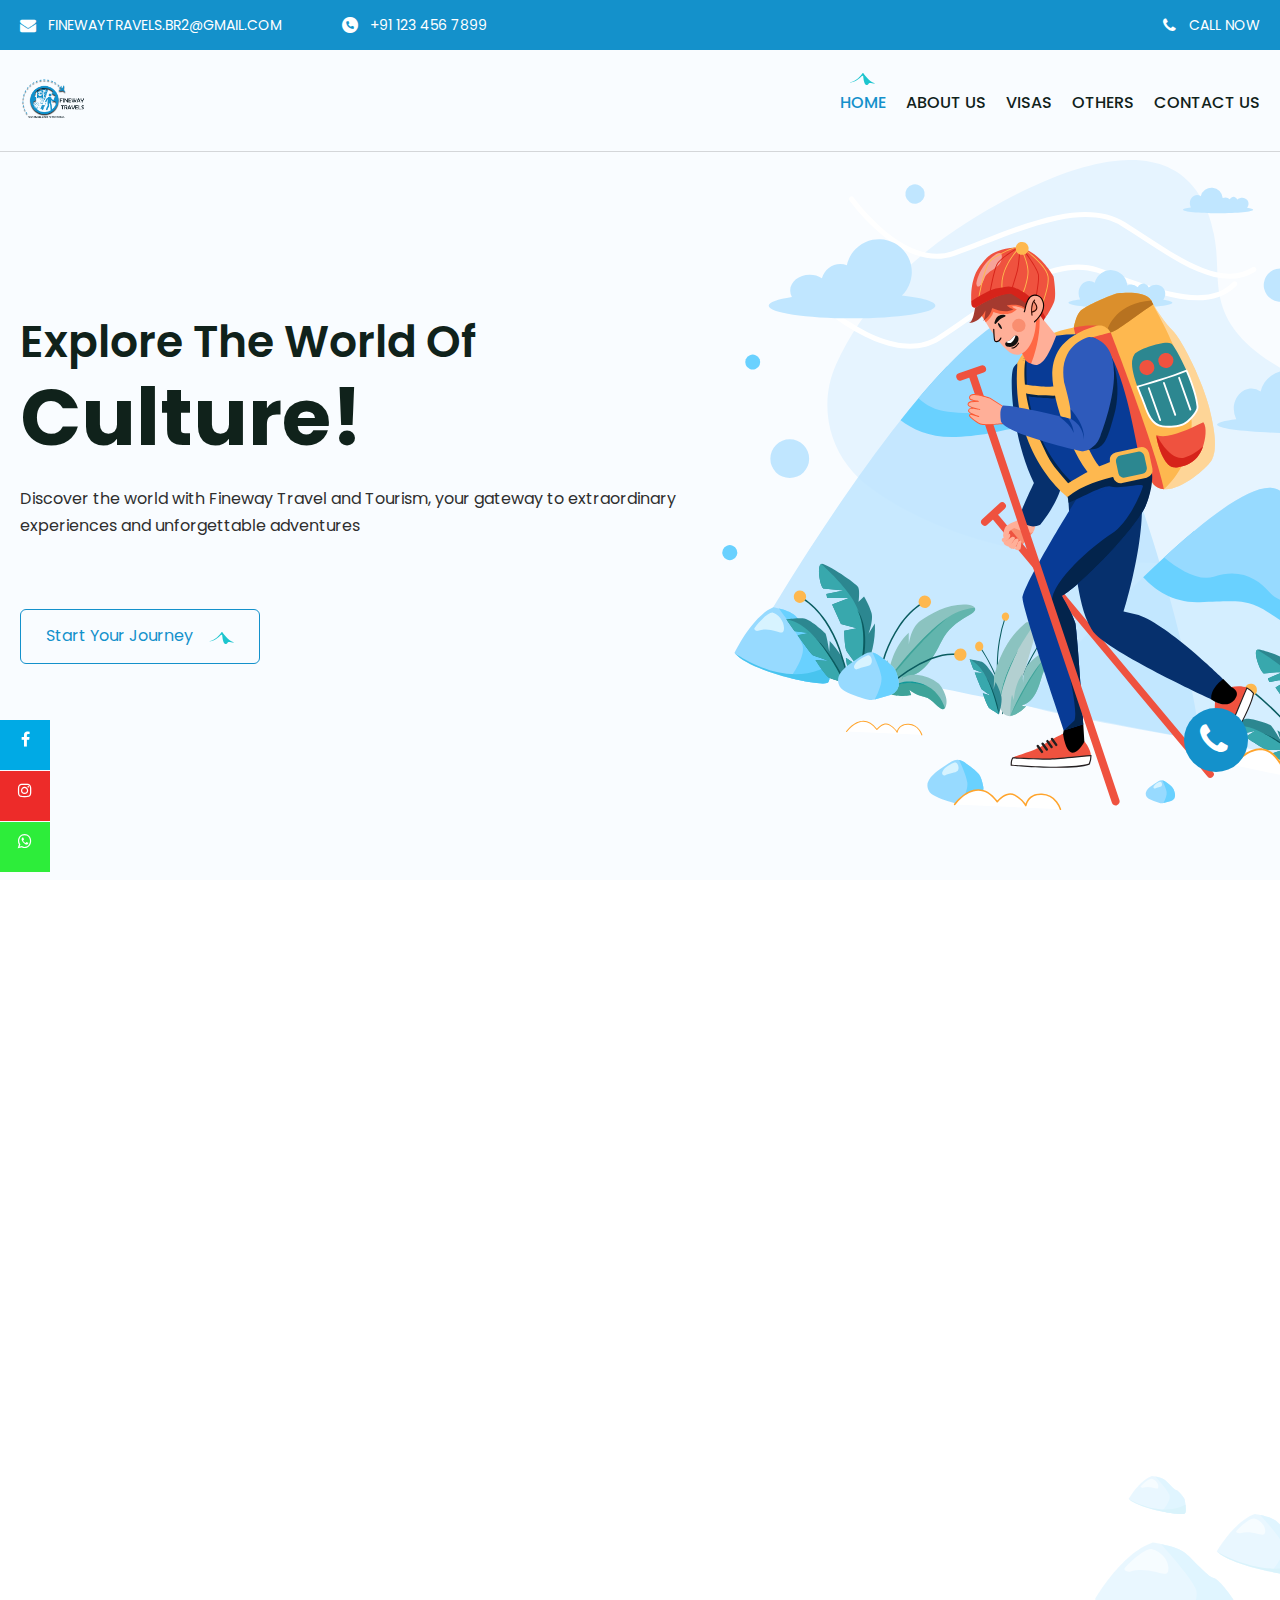
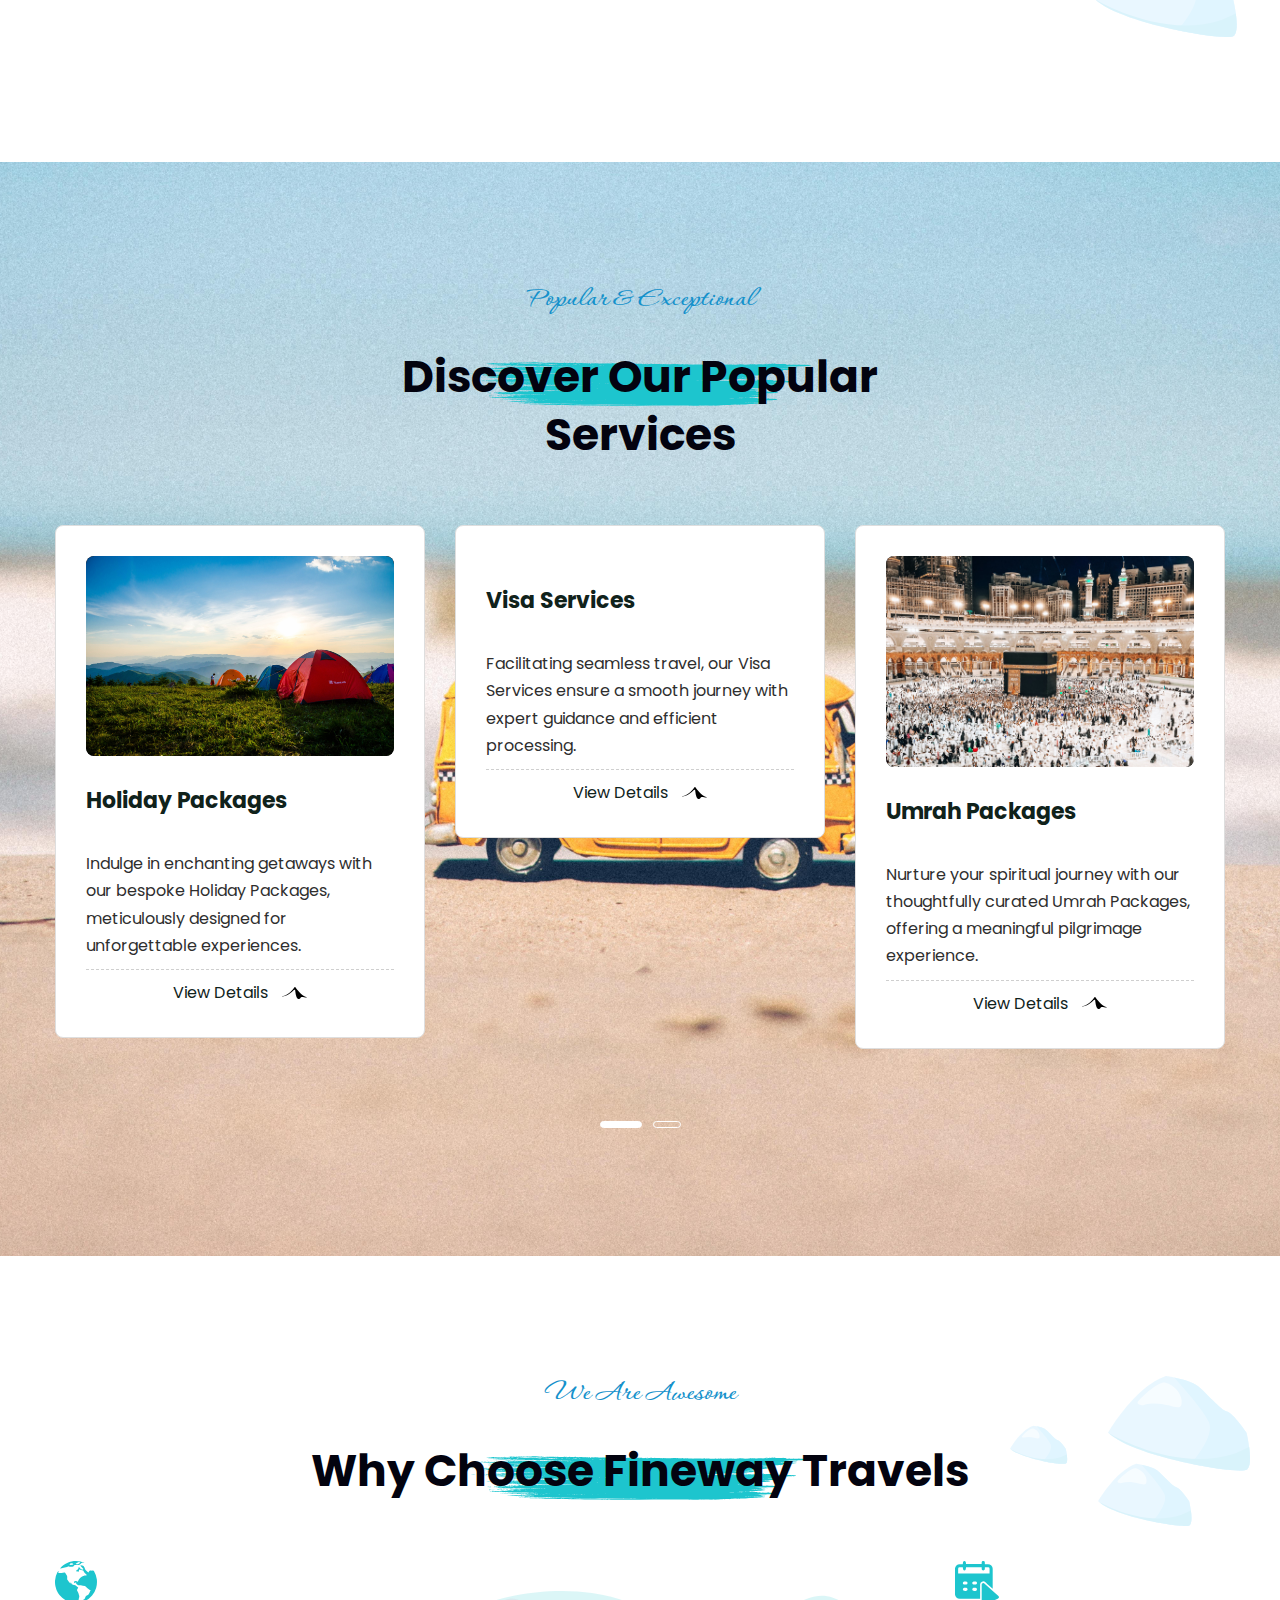
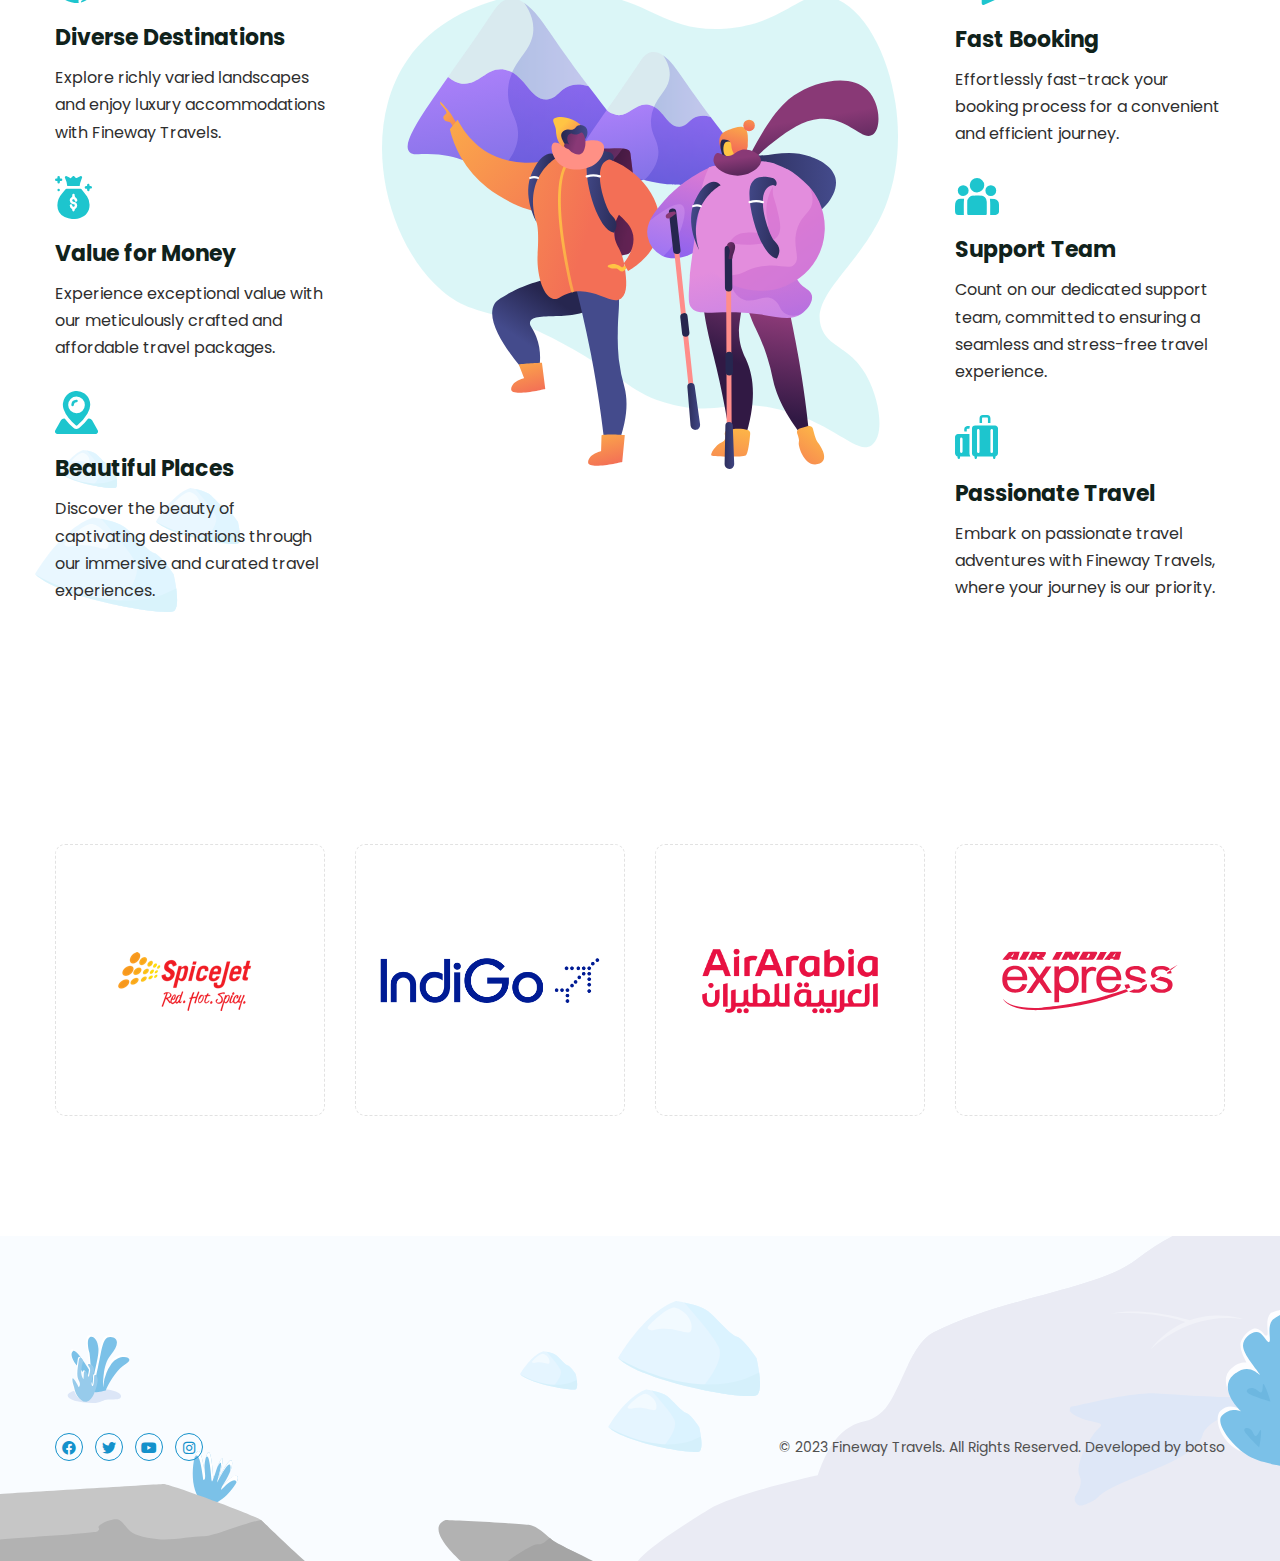
==== commit a6d2cc3e: "Updated headers of all pages" ====
--- a/index.html
+++ b/index.html
@@ -75,11 +75,9 @@
                             <div class="nav-outer clearfix">
                                 <nav class="main-menu">
                                     <ul class="navigation clearfix">
-                                        <li class="active"><a href="/">Home</a>
+                                        <li class="current"><a href="/">Home</a>
                                         </li>
                                         <li><a href="./about-us">About Us</a>
-                                        </li>
-                                        <li><a href="./holidays">Holidays</a>
                                         </li>
                                         <li><a href="./visas">visas
                                             </a></li>
@@ -104,22 +102,7 @@
                         </div>
 
                         <!-- End Header Upper -->
-                        <div class="search-box">
-                            <div class="outer-container">
-                                <div class="inner-box">
-                                    <div class="form-box">
-                                        <div class="s-close-btn"><span class="icon far fa-times"></span></div>
-                                        <span class="s-icon fa fa-search"></span>
-                                        <form method="post" action="index.html">
-                                            <div class="form-group">
-                                                <input type="search" name="search" value="" placeholder="Search Here"
-                                                    required="">
-                                            </div>
-                                        </form>
-                                    </div>
-                                </div>
-                            </div>
-                        </div>
+
 
                     </div>
                 </div>
@@ -142,13 +125,13 @@
                             <path d="M15 0L1 14m14 0L1 0" stroke="currentColor" fill="none" fill-rule="evenodd"></path>
                         </svg></span></div>
                 <div class="nav-logo-box">
-                    <div class="logo"><a href="index.html" title="FineWay"><img src="./images/fineway-logo.png" alt=""
+                    <div class="logo"><a href="./" title="FineWay"><img src="./images/fineway-logo.png" alt=""
                                 title="Fineway"></a></div>
                 </div>
                 <!-- .Side-menu -->
                 <div class="side-menu">
                     <ul class="navigation clearfix">
-                        <li class="active"><a href="../">Home</a>
+                        <li class="current"><a href="../">Home</a>
                         </li>
                         <li><a href="./about/">About Us</a>
                         </li>
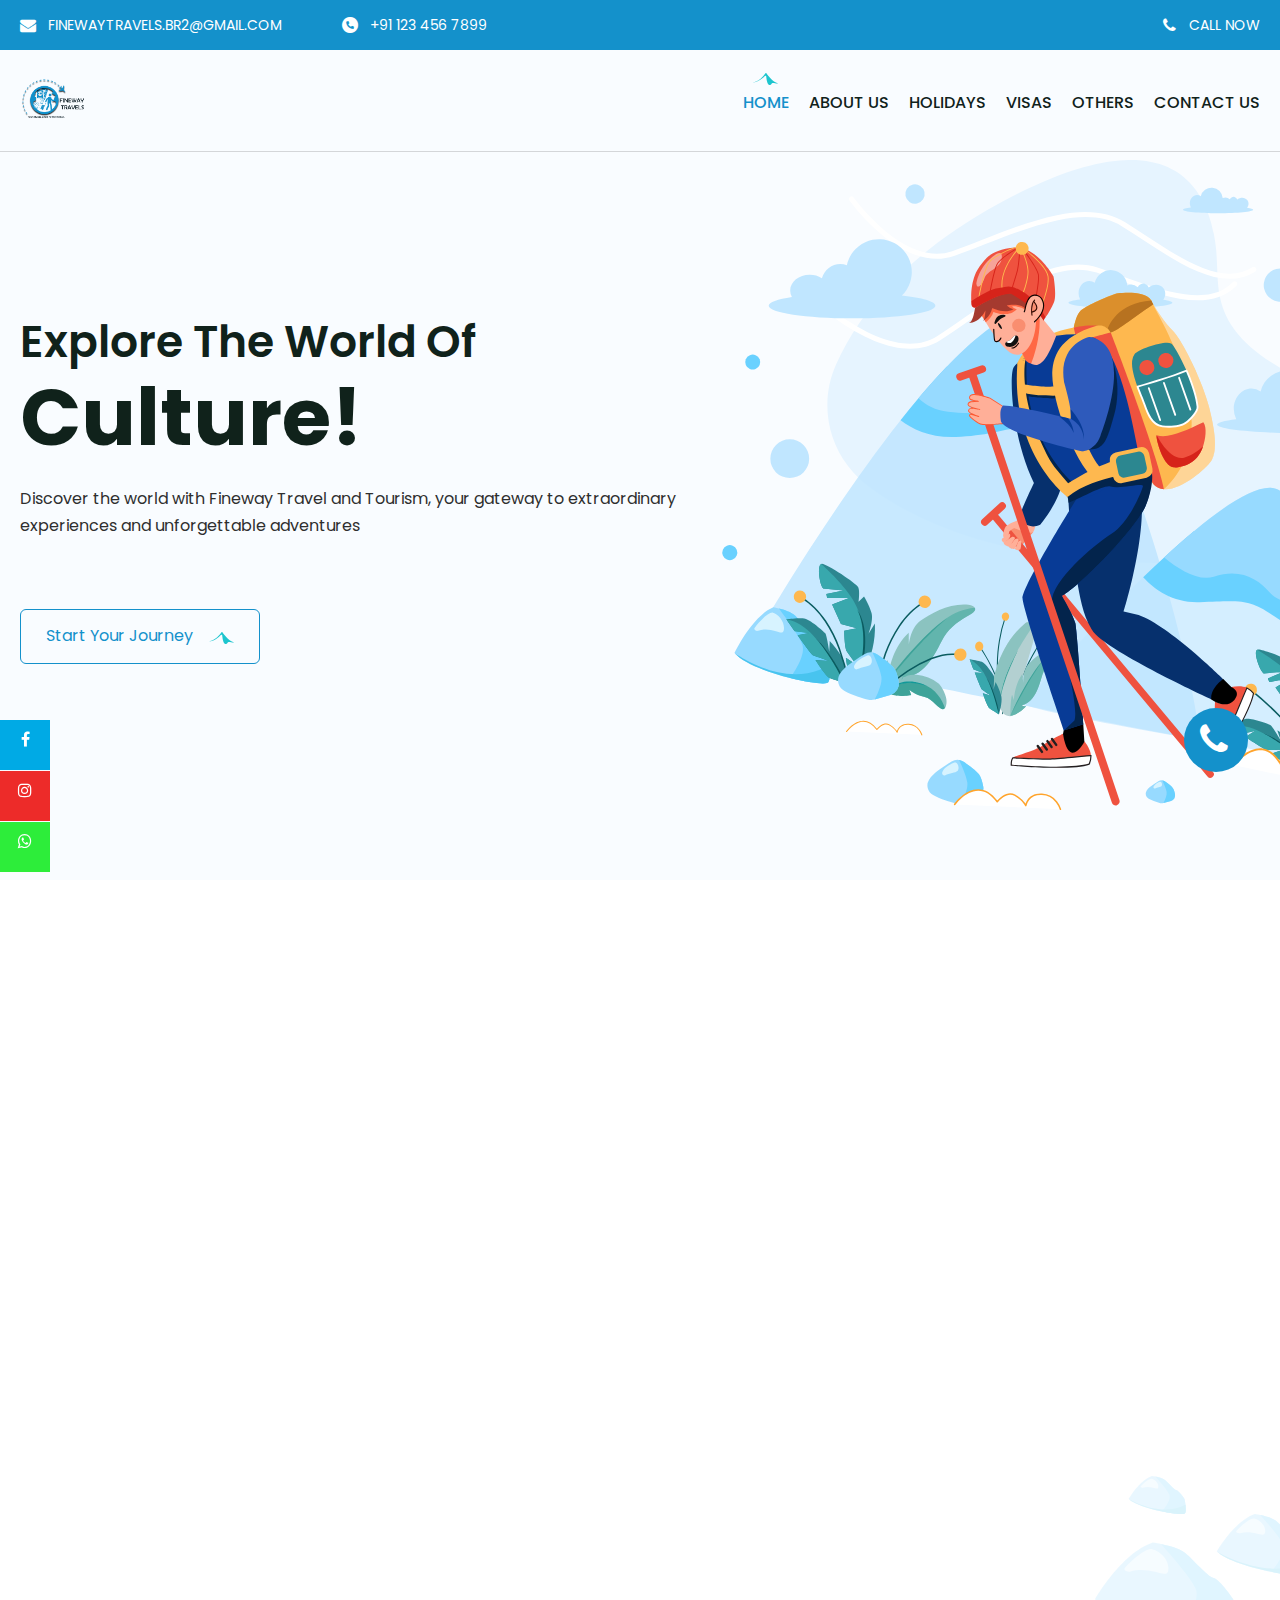
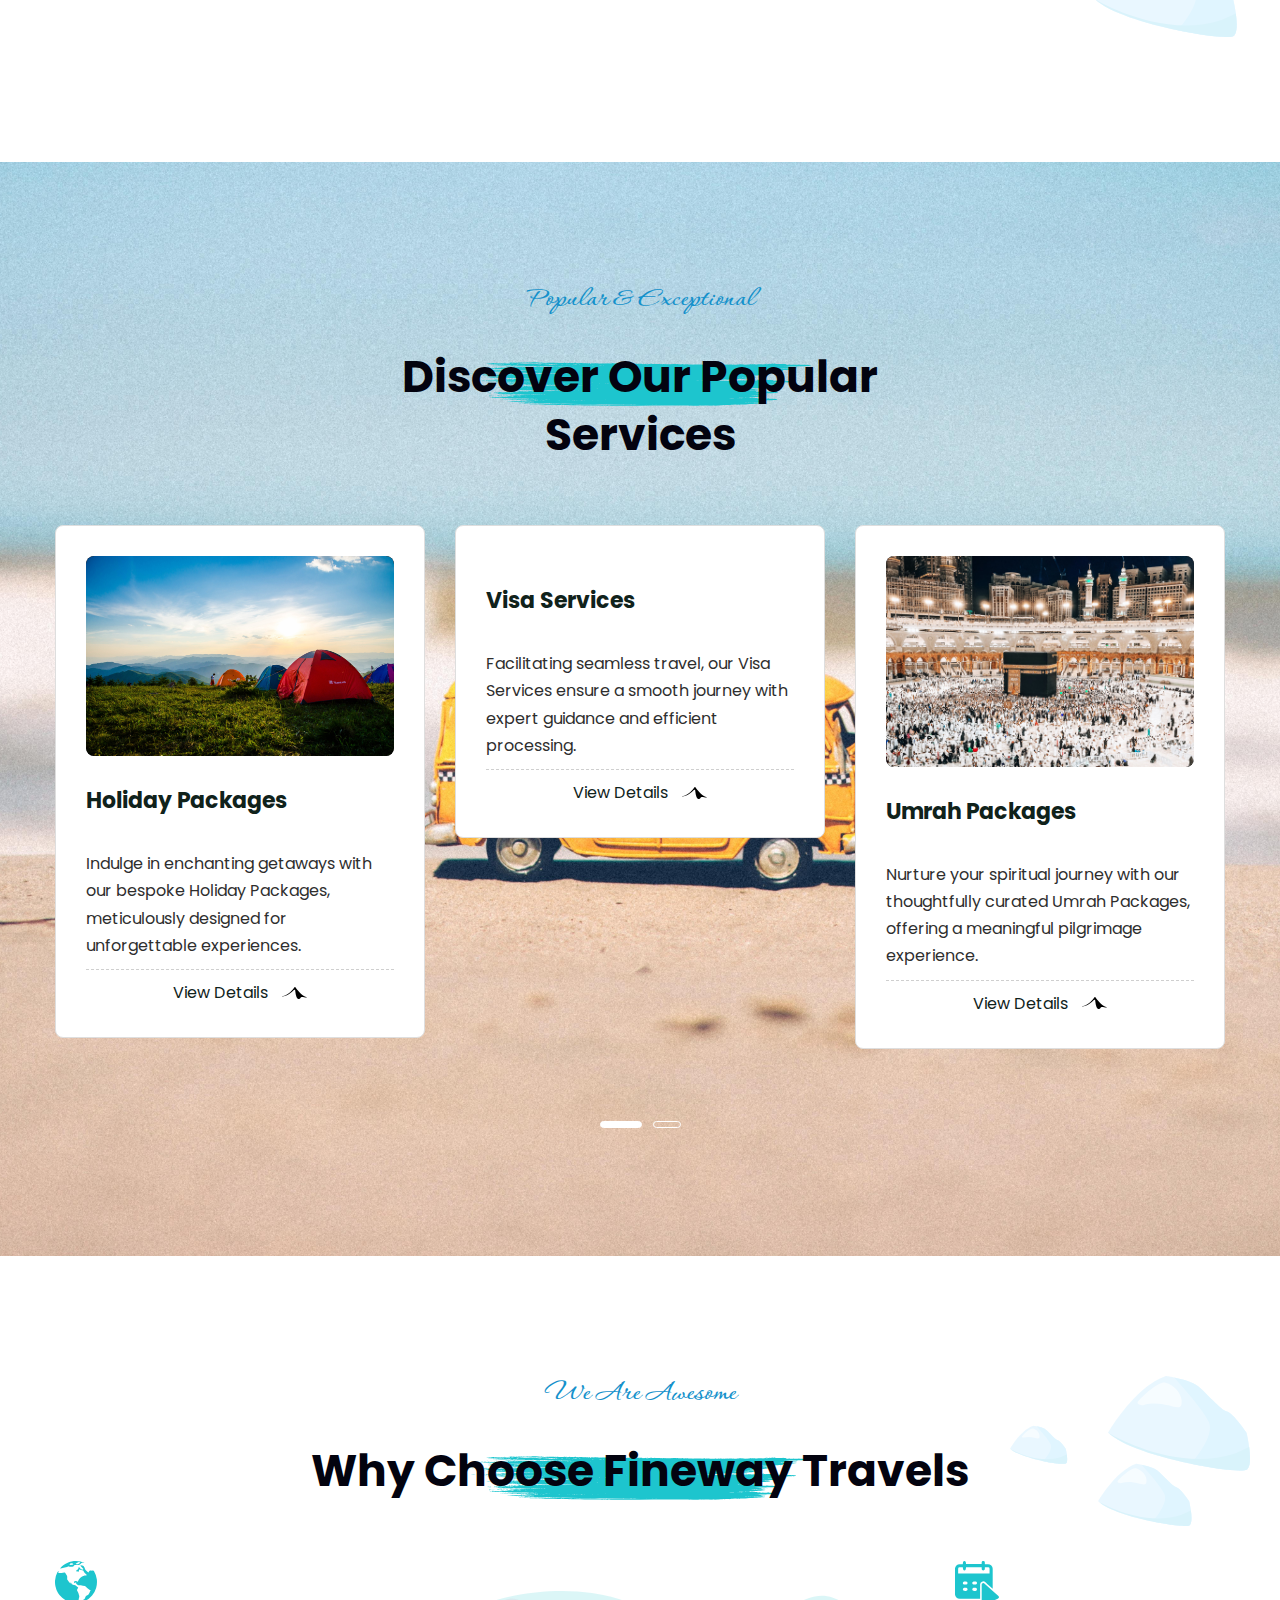
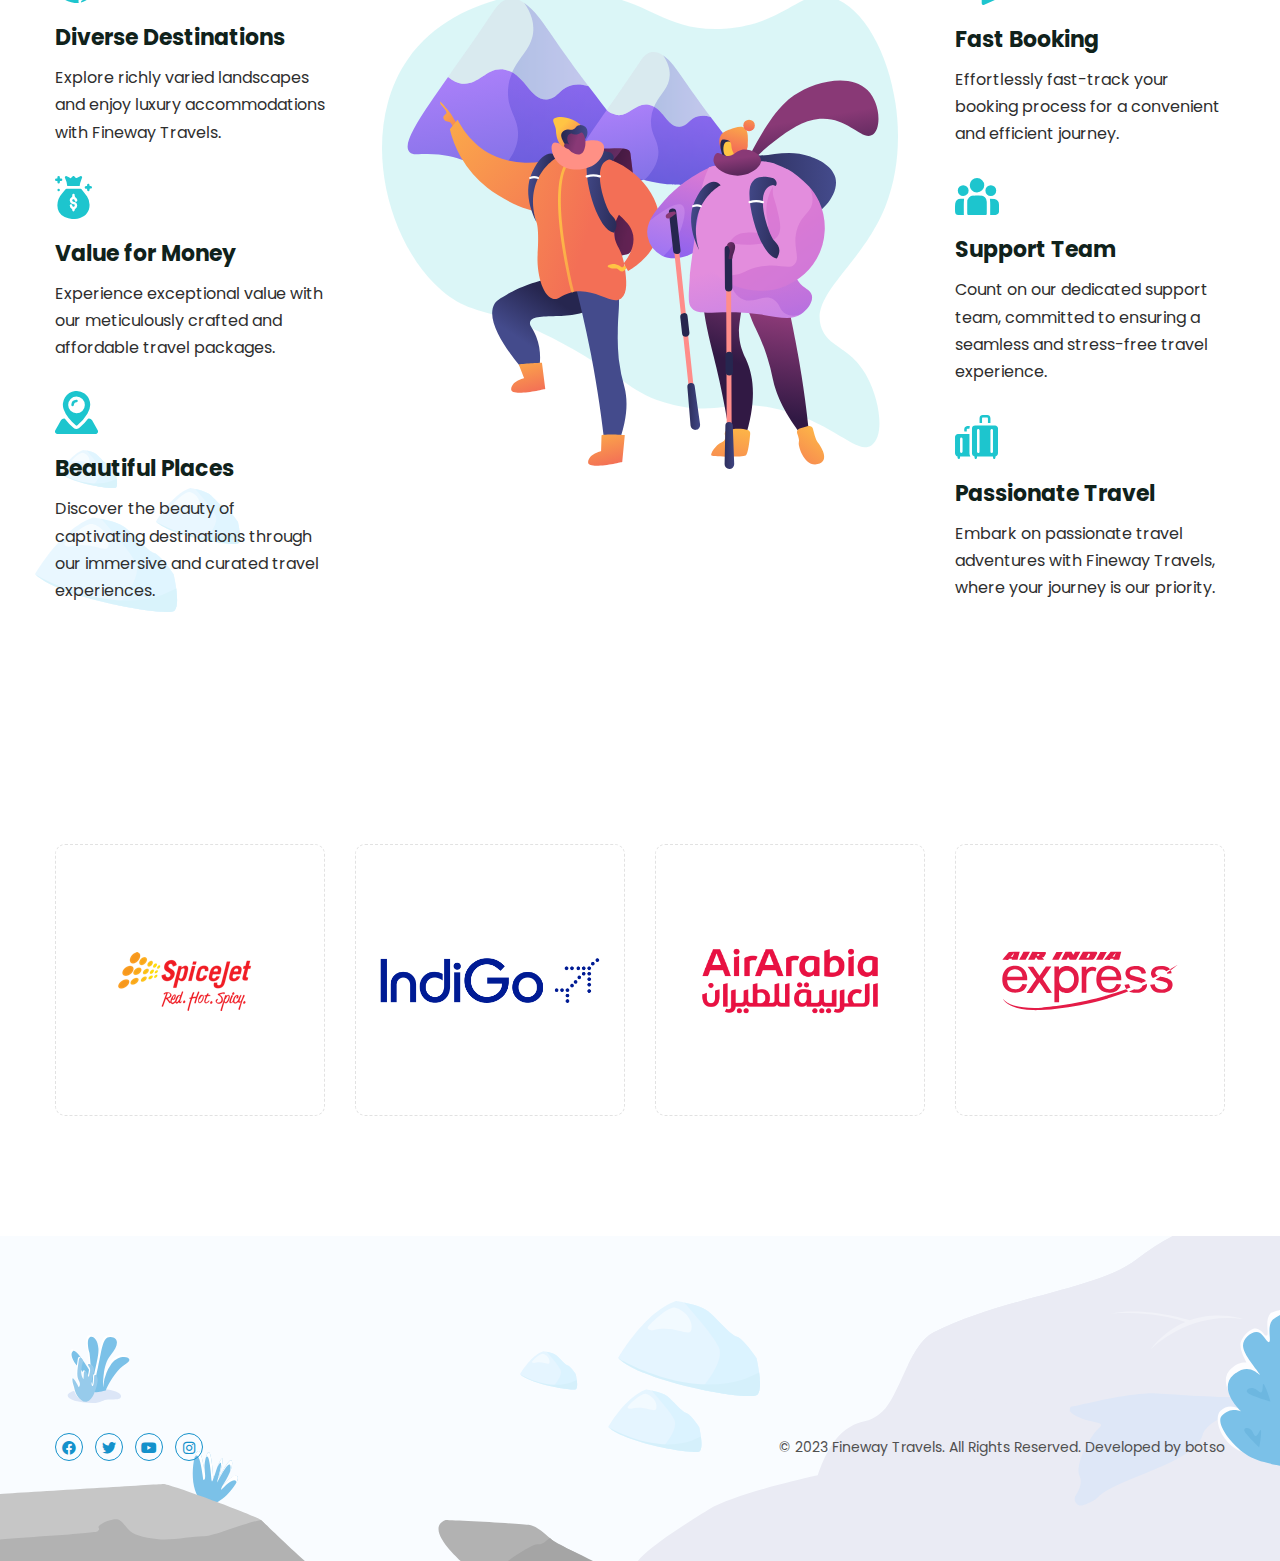
==== commit 745c1bc5: "updated" ====
--- a/index.html
+++ b/index.html
@@ -79,6 +79,8 @@
                                         </li>
                                         <li><a href="./about-us">About Us</a>
                                         </li>
+                                        <li><a href="./holidays">Holidays</a>
+                                        </li>
                                         <li><a href="./visas">visas
                                             </a></li>
                                         <li class="dropdown"><a href="#">Others</a>
@@ -102,7 +104,22 @@
                         </div>
 
                         <!-- End Header Upper -->
-
+                        <div class="search-box">
+                            <div class="outer-container">
+                                <div class="inner-box">
+                                    <div class="form-box">
+                                        <div class="s-close-btn"><span class="icon far fa-times"></span></div>
+                                        <span class="s-icon fa fa-search"></span>
+                                        <form method="post" action="index.html">
+                                            <div class="form-group">
+                                                <input type="search" name="search" value="" placeholder="Search Here"
+                                                    required="">
+                                            </div>
+                                        </form>
+                                    </div>
+                                </div>
+                            </div>
+                        </div>
 
                     </div>
                 </div>
@@ -125,7 +142,7 @@
                             <path d="M15 0L1 14m14 0L1 0" stroke="currentColor" fill="none" fill-rule="evenodd"></path>
                         </svg></span></div>
                 <div class="nav-logo-box">
-                    <div class="logo"><a href="./" title="FineWay"><img src="./images/fineway-logo.png" alt=""
+                    <div class="logo"><a href="index.html" title="FineWay"><img src="./images/fineway-logo.png" alt=""
                                 title="Fineway"></a></div>
                 </div>
                 <!-- .Side-menu -->
